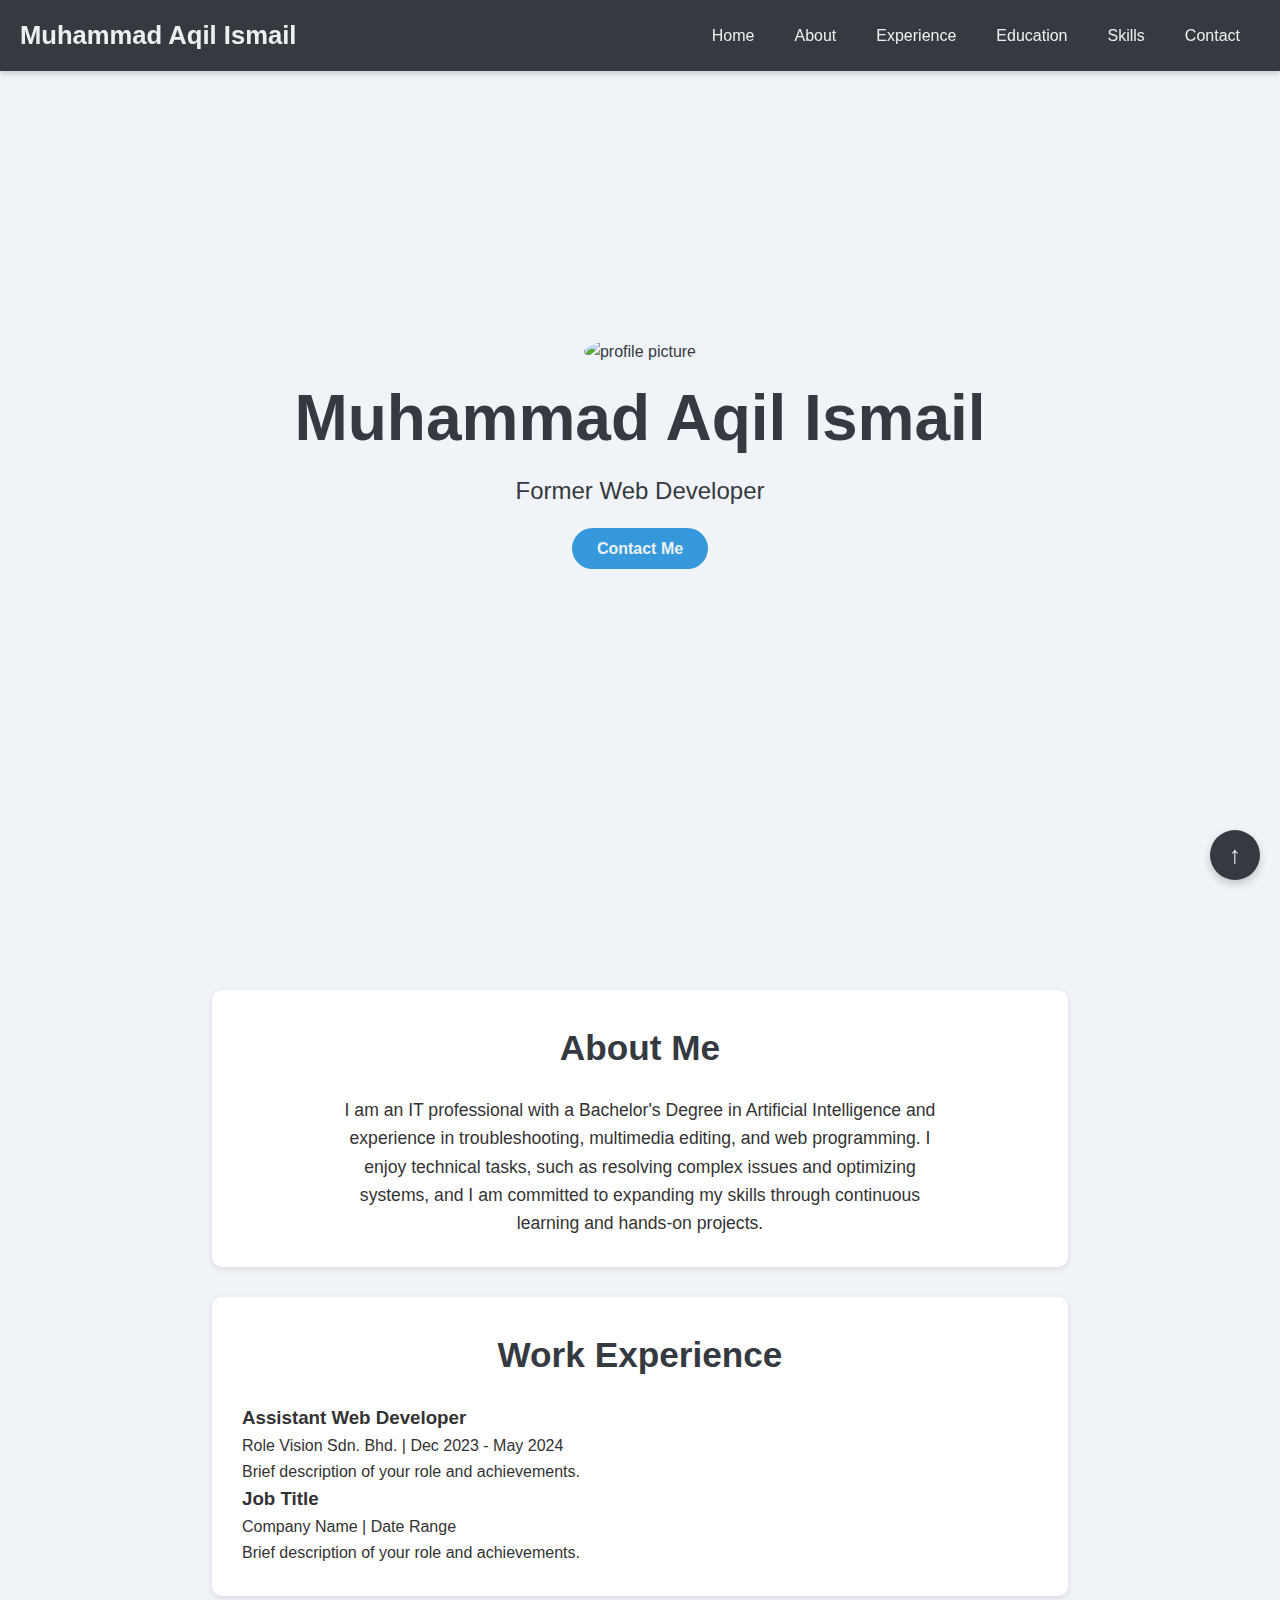
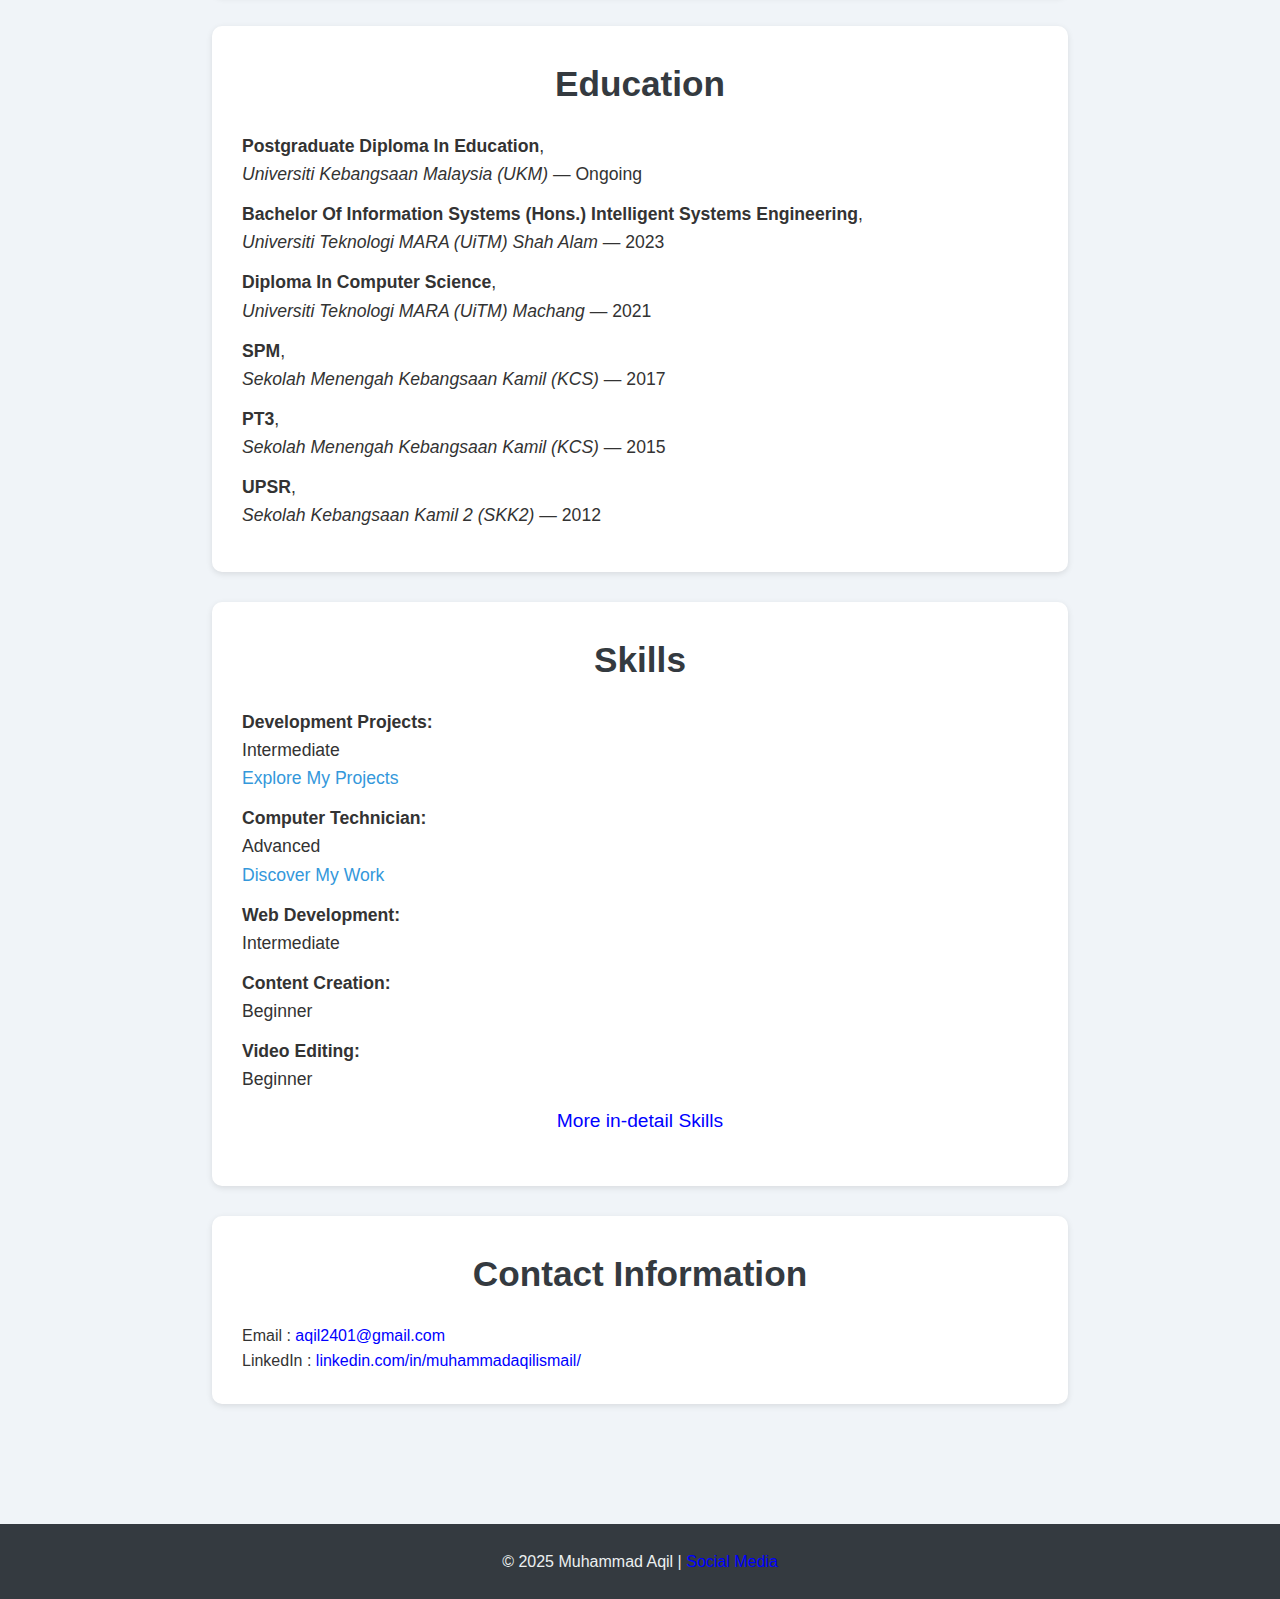
==== index.html @ f1fe6855 "Update index.html" ====
<!DOCTYPE html>
<html lang="en">
<head>
  <meta charset="UTF-8">
  <meta name="viewport" content="width=device-width, initial-scale=1.0">
  <title>Muhammad Aqil Ismail - Digital Resume</title>
  <link rel="stylesheet" href="css/style.css">
  <link rel="icon" href="assets/favicon-32x32.png" type="image/png">
</head>
<body>
  <header class="header">
    <div class="logo">Muhammad Aqil Ismail</div>
    <button class="menu-toggle" onclick="toggleMenu()">☰</button>
    <nav id="nav-menu">
      <ul>
        <li><a href="#hero">Home</a></li>
        <li><a href="#about">About</a></li>
        <li><a href="#experience">Experience</a></li>
        <li><a href="#education">Education</a></li>
        <li><a href="#skills">Skills</a></li>
        <li><a href="#contact">Contact</a></li>
      </ul>
    </nav>
  </header>
  <section id="hero" class="hero">
    <div class="hero-content">
      <div class="section__pic-container">
        <img src="./assets/profile.jpg" alt="profile picture" />
      </div>
      <h1>Muhammad Aqil Ismail</h1>
      <p>Former Web Developer</p>
      <a href="#contact" class="btn-main">Contact Me</a>
    </div>
  </section>

  <div class="container">
    <section id="about" class="section">
      <h2>About Me</h2>
      <div class="text-container">
        <p>I am an IT professional with a Bachelor's Degree in Artificial Intelligence and experience in troubleshooting, multimedia editing, and web programming. I enjoy technical tasks, such as resolving complex issues and optimizing systems, and I am committed to expanding my skills through continuous learning and hands-on projects.</p>
      </div>
    </section>
    <section id="experience" class="section">
      <h2>Work Experience</h2>
      <div class="job">
        <h3>Assistant Web Developer</h3>
        <p>Role Vision Sdn. Bhd. | Dec 2023 - May 2024</p>
        <p>Brief description of your role and achievements.</p>

        <h3>Job Title</h3>
        <p>Company Name | Date Range</p>
        <p>Brief description of your role and achievements.</p>
      </div>
    </section>

    <section id="education" class="section">
      <h2>Education</h2>
      <ul class="edu-list">
      <li><p><strong>Postgraduate Diploma In Education</strong>, <br><em>Universiti Kebangsaan Malaysia (UKM)</em> &mdash; Ongoing</p></li>
      <li><p><strong>Bachelor Of Information Systems (Hons.) Intelligent Systems Engineering</strong>, <br><em>Universiti Teknologi MARA (UiTM) Shah Alam</em> &mdash; 2023</p></li>
      <li><p><strong>Diploma In Computer Science</strong>, <br><em>Universiti Teknologi MARA (UiTM) Machang</em> &mdash; 2021</p></li>
      <li><p><strong>SPM</strong>, <br><em>Sekolah Menengah Kebangsaan Kamil (KCS)</em> &mdash; 2017</p></li>
      <li><p><strong>PT3</strong>, <br><em>Sekolah Menengah Kebangsaan Kamil (KCS)</em> &mdash; 2015</p></li>
      <li><p><strong>UPSR</strong>, <br><em>Sekolah Kebangsaan Kamil 2 (SKK2)</em> &mdash; 2012</p></li>
      </ul>

    </section>

    <section id="skills" class="section">
      <h2>Skills</h2>
      <ul class="skills-list">
        <li><strong>Development Projects:</strong> <br>Intermediate <br><a href="dev-projects.html" class="skill-link">Explore My Projects</a></li>
        <li><strong>Computer Technician:</strong> <br>Advanced <br><a href="comp-skills.html" class="skill-link">Discover My Work</a></li>
        <li><strong>Web Development:</strong> <br>Intermediate</li>
        <li><strong>Content Creation:</strong> <br>Beginner</li>
        <li><strong>Video Editing:</strong> <br>Beginner</li>
      </ul>
      <div class="intro-container">
        <p class="section-intro"><a href="skills.html">More in-detail Skills</a></p>
      </div>
    </section>

    <section id="contact" class="section">
      <h2>Contact Information</h2>
      <p>Email : <a href="mailto:aqil2401@gmail.com">aqil2401@gmail.com</a></p>
      <p>LinkedIn : <a href="https://www.linkedin.com/in/muhammadaqilismail/" target="_blank">linkedin.com/in/muhammadaqilismail/</a>
      </p>
    </section>
  </div>

  <footer class="footer">
    &copy; 2025 Muhammad Aqil | <a href='https://blankedwave.github.io/' class='text-blue'>Social Media</a>
  </footer>

  <button class="back-to-top" onclick="scrollToTop()">↑</button>

  <script src="script.js"></script>
</body>
</html>
---- css/style.css ----
/* Basic Reset */
* {
  margin: 0;
  padding: 0;
  box-sizing: border-box;
}

body {
  font-family: 'Roboto', sans-serif;
  background-color: #f0f4f8; /* Light Grayish Blue */
  color: #333;
  line-height: 1.6;
}

.header {
  position: fixed;
  top: 0;
  width: 100%;
  background-color: #343a40; /* Dark Blue Gray */
  color: #ecf0f1; /* Light Gray */
  padding: 15px 20px;
  box-shadow: 0 2px 6px rgba(0, 0, 0, 0.2);
  z-index: 1000;
  display: flex;
  justify-content: space-between;
  align-items: center;
  transition: background-color 0.3s ease, box-shadow 0.3s ease;
}

.header.sticky {
  background-color: #1a252f; /* Darker Blue Gray for sticky state */
  box-shadow: 0 4px 8px rgba(0, 0, 0, 0.3);
}

.header .logo {
  font-size: 1.6em;
  font-weight: 700;
}

.header .menu-toggle {
  display: none;
  font-size: 1.5em;
  cursor: pointer;
  background: none;
  border: none;
  color: #ecf0f1; /* Light Gray */
}

.header nav {
  display: flex;
}

.header nav ul {
  display: flex;
  list-style: none;
}

.header nav ul li {
  margin: 0 20px;
}

.header nav ul li a {
  color: #ecf0f1; /* Light Gray */
  text-decoration: none;
  font-weight: 500;
  font-size: 16px;
  transition: color 0.3s ease, transform 0.3s ease;
}

.header nav ul li a:hover {
  color: #3498db; /* Bright Blue */
  transform: translateY(-3px);
  text-decoration: underline; /* Underline effect on hover */
}

.section__pic-container img {
  border-radius: 50%;
  width: 250px;
  height: 250px;
  object-fit: cover; /* Ensures the image covers the container while keeping aspect ratio */
  object-position: top; /* Crops the image from the top */
  margin-bottom: 1rem;
}

.text-container {
  display: flex;
  justify-content: center; /* Horizontally centers the text */
  align-items: center; /* Vertically centers the text */
  text-align: center; /* Ensures the text itself is centered */
}

.text-container p {
  max-width: 600px; /* Optional: to limit the width for better readability */
  font-size: 1.1rem; /* Adjust font size for better visibility */
}

.hero {
  height: 100vh;
  background: url('your-hero-image.jpg') no-repeat center center/cover;
  display: flex;
  align-items: center;
  justify-content: center;
  color: #343a40; /* Dark Blue Gray */
  text-align: center;
  padding: 0 20px;
}

.hero-content h1 {
  font-size: 4em;
  margin-bottom: 15px;
  font-weight: 700;
  line-height: 1.2;
}

.hero-content p {
  font-size: 1.5em;
  margin-bottom: 25px;
  font-weight: 300;
}

.btn-main {
  background: #3498db; /* Bright Blue */
  color: #ecf0f1; /* Light Gray */
  padding: 12px 25px;
  text-decoration: none;
  border-radius: 25px;
  font-weight: 600;
  transition: background 0.3s ease, transform 0.3s ease, box-shadow 0.3s ease;
}

.btn-main:hover {
  background: #2980b9; /* Slightly Darker Blue */
  transform: scale(1.05);
  box-shadow: 0 4px 8px rgba(0, 0, 0, 0.2); /* Add shadow on hover */
}

a {
  text-decoration: none;
  color: blue;
}

.container {
  width: 70%;
  max-width: 1200px;
  margin: 70px auto;
  padding: 20px;
}

.section {
  background: #ffffff; /* White */
  padding: 30px;
  margin-bottom: 30px;
  border-radius: 10px;
  box-shadow: 0 2px 6px rgba(0, 0, 0, 0.1);
}

h2 {
  margin-bottom: 20px;
  text-align: center;
  font-size: 2.2em;
  font-weight: 600;
  color: #343a40; /* Dark Blue Gray */
}

ul {
  list-style: none;
}

ul li {
  margin-bottom: 12px;
  font-size: 1.1em;
}

.footer {
  background: #343a40; /* Dark Blue Gray */
  color: #ecf0f1; /* Light Gray */
  text-align: center;
  padding: 25px;
}

.social-links {
  display: flex;
  justify-content: center;
  margin-top: 10px;
}

.social-links a {
  color: #ecf0f1; /* Light Gray */
  margin: 0 15px;
  text-decoration: none;
  font-weight: 600;
  transition: color 0.3s ease;
}

.social-links a:hover {
  color: #3498db; /* Bright Blue */
}

.back-to-top {
  position: fixed;
  bottom: 20px;
  right: 20px;
  background: #343a40; /* Dark Blue Gray */
  color: #ecf0f1; /* Light Gray */
  border: none;
  border-radius: 50%;
  width: 50px;
  height: 50px;
  display: flex;
  justify-content: center;
  align-items: center;
  font-size: 24px;
  cursor: pointer;
  box-shadow: 0 4px 8px rgba(0, 0, 0, 0.2);
  transition: background 0.3s ease, transform 0.3s ease;
}

.back-to-top:hover {
  background: #1a252f; /* Even Darker Blue Gray */
  transform: scale(1.1);
}

/* Responsive Design */
@media (max-width: 768px) {
  .header .menu-toggle {
    display: block;
  }

  .header nav {
    display: none; /* Hidden by default on mobile */
    position: absolute;
    top: 60px;
    background-color: #56697c; /* Dark Blue Gray */
    width: 90%;
    text-align: center;
    border-radius: 10px;
    box-shadow: 0 4px 6px rgba(0, 0, 0, 0.2);
    z-index: 1000;
  }

  .header nav.active {
    display: block; /* Show menu when active */
  }

  .header nav ul {
    flex-direction: column;
  }

  .header nav ul li {
    margin: 15px 0;
  }

  .hero-content h1 {
    font-size: 2.5em;
  }

  .hero-content p {
    font-size: 1.2em;
  }

  .container {
    width: 95%;
    padding: 10px;
  }

  .section {
    padding: 20px;
  }
}

@media (max-width: 480px) {
  .hero-content h1 {
    font-size: 2em;
  }

  .hero-content p {
    font-size: 1em;
  }

  .btn-main {
    padding: 10px 20px;
  }
}

/* Container for the introductory paragraph */
.intro-container {
  text-align: center;
  margin-bottom: 20px;
}

.section-intro {
  font-size: 1.2em;
  font-weight: 500;
  color: #3498db; /* Bright Blue */
  transition: color 0.3s ease;
}

.section-intro a {
  text-decoration: none;
}

.section-intro a:hover {
  color: #2980b9; /* Slightly Darker Blue */
  text-decoration: underline;
}

/* List styling */
.skills-list {
  list-style: none;
  padding: 0;
}

.skill-link {
  color: #3498db; /* Bright Blue */
  text-decoration: none;
  font-weight: 500;
  transition: color 0.3s ease, transform 0.3s ease;
}

.skill-link:hover {
  color: #2980b9; /* Slightly Darker Blue */
  transform: translateY(-2px);
  text-decoration: underline;
}

/* Dark Mode Styles */
body.dark-mode {
    background-color: #121212;
}

body.dark-mode .container {
    background-color: #1e1e1e;
}

body.dark-mode h1,
body.dark-mode p {
    color: #ffffff;
}

/* Floating Dark Mode Button */
.dark-mode-button {
    position: fixed;
    top: 20px;
    right: 20px;
    padding: 10px 15px;
    background-color: #333;
    color: white;
    border: none;
    border-radius: 50%;
    cursor: pointer;
    font-size: 1.2em;
    box-shadow: 0 4px 8px rgba(0, 0, 0, 0.1);
    z-index: 1000;
    transition: background-color 0.3s ease, transform 0.3s ease;
}

.dark-mode-button:hover {
    background-color: #555;
    transform: scale(1.1);
}
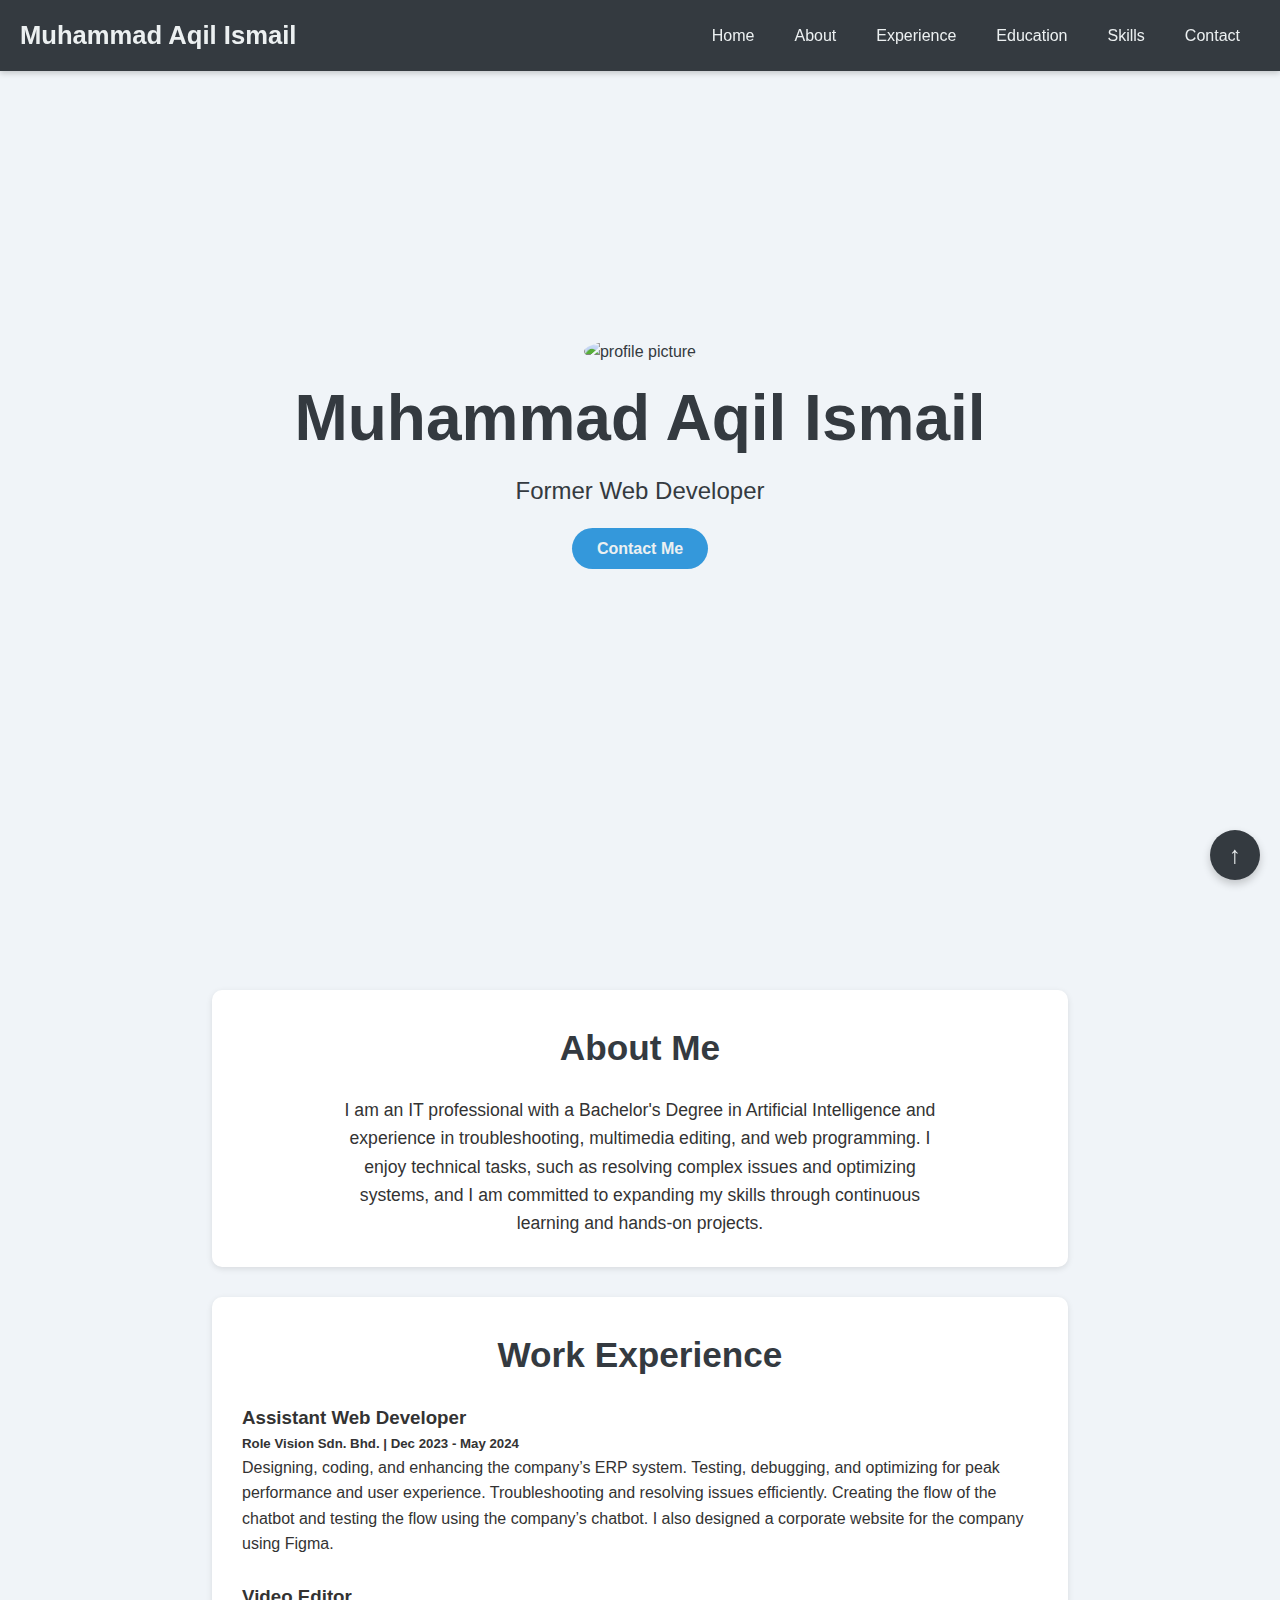
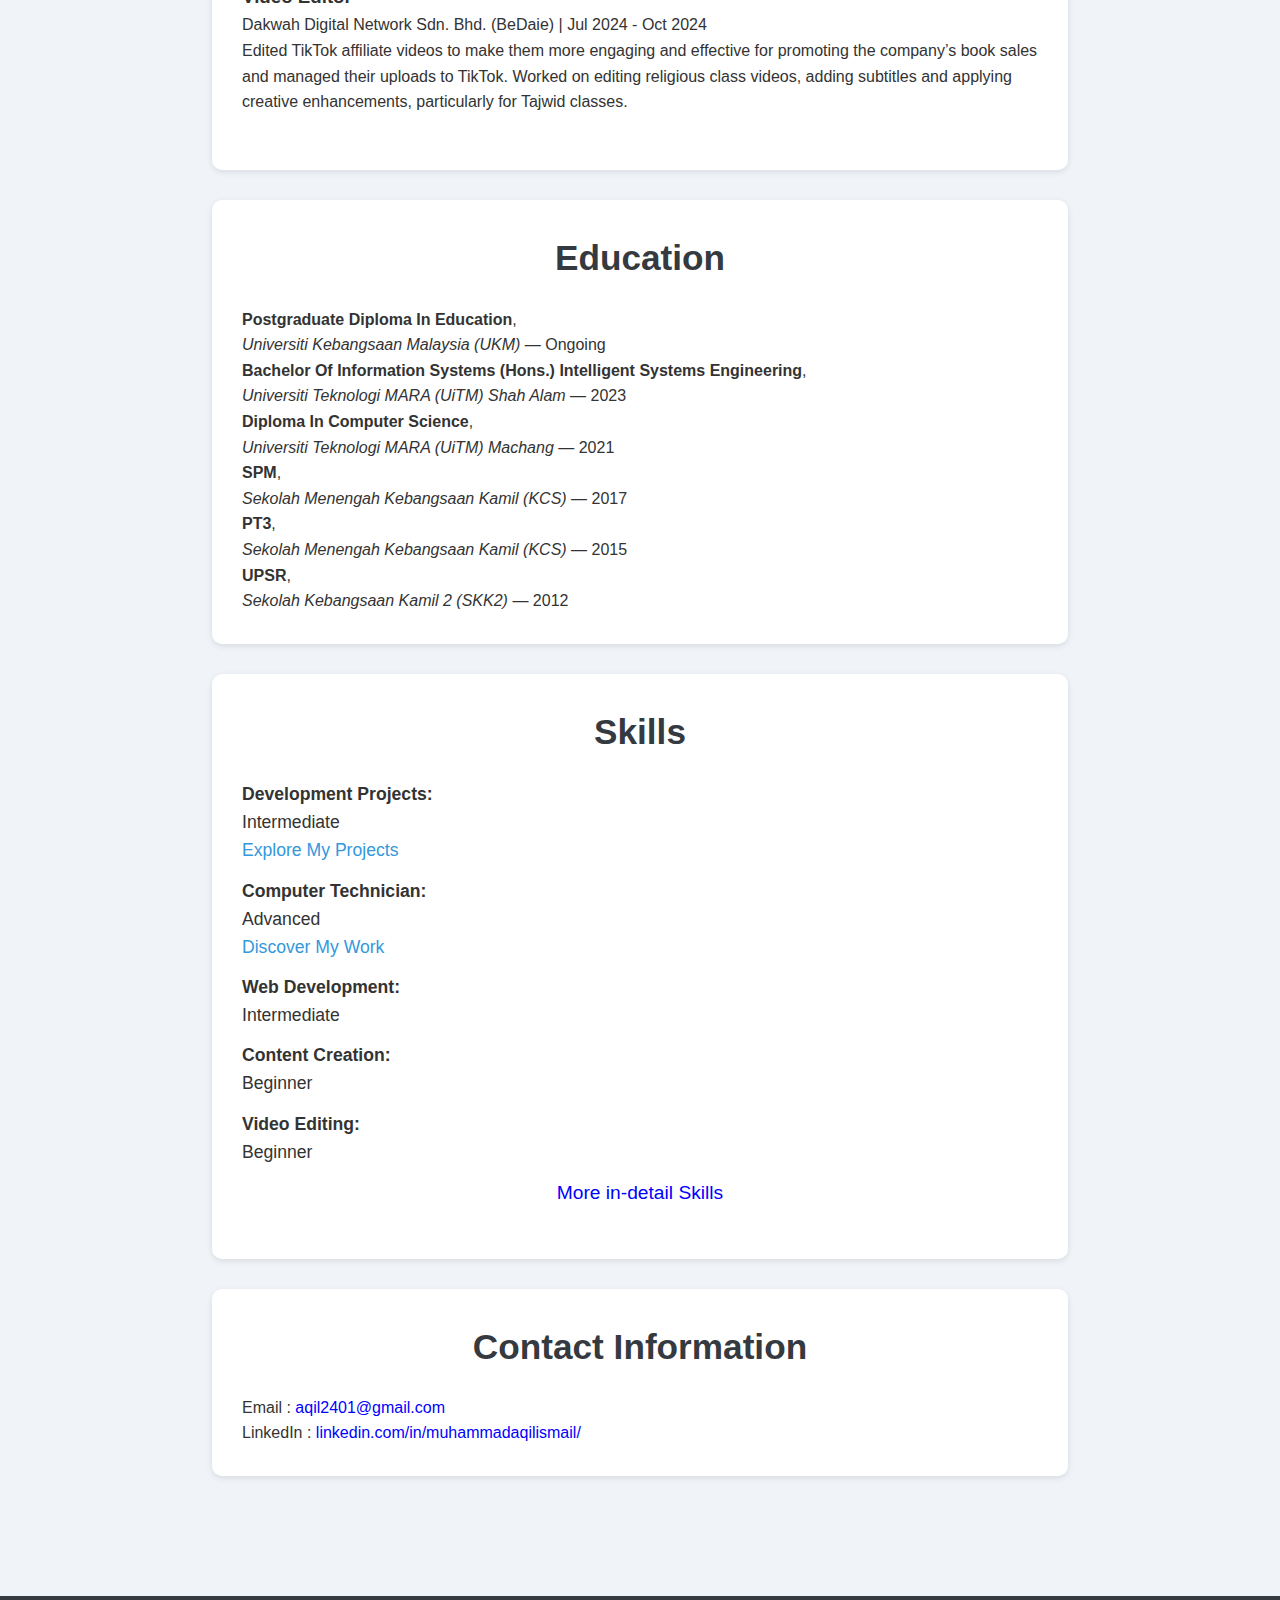
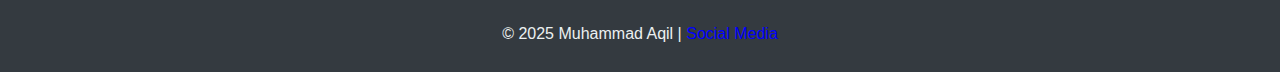
==== commit b073ef42: "Update index.html" ====
--- a/index.html
+++ b/index.html
@@ -44,26 +44,23 @@
       <h2>Work Experience</h2>
       <div class="job">
         <h3>Assistant Web Developer</h3>
-        <p>Role Vision Sdn. Bhd. | Dec 2023 - May 2024</p>
-        <p>Brief description of your role and achievements.</p>
+        <h5>Role Vision Sdn. Bhd. | Dec 2023 - May 2024</h5>
+        <p>Designing, coding, and enhancing the company’s ERP system. Testing, debugging, and optimizing for peak performance and user experience. Troubleshooting and resolving issues efficiently. Creating the flow of the chatbot and testing the flow using the company’s chatbot. I also designed a corporate website for the company using Figma.</p><br>
 
-        <h3>Job Title</h3>
-        <p>Company Name | Date Range</p>
-        <p>Brief description of your role and achievements.</p>
+        <h3>Video Editor</h3>
+        <p>Dakwah Digital Network Sdn. Bhd. (BeDaie) | Jul 2024 - Oct 2024</p>
+        <p>Edited TikTok affiliate videos to make them more engaging and effective for promoting the company’s book sales and managed their uploads to TikTok. Worked on editing religious class videos, adding subtitles and applying creative enhancements, particularly for Tajwid classes.</p><br>
       </div>
     </section>
 
     <section id="education" class="section">
       <h2>Education</h2>
-      <ul class="edu-list">
-      <li><p><strong>Postgraduate Diploma In Education</strong>, <br><em>Universiti Kebangsaan Malaysia (UKM)</em> &mdash; Ongoing</p></li>
-      <li><p><strong>Bachelor Of Information Systems (Hons.) Intelligent Systems Engineering</strong>, <br><em>Universiti Teknologi MARA (UiTM) Shah Alam</em> &mdash; 2023</p></li>
-      <li><p><strong>Diploma In Computer Science</strong>, <br><em>Universiti Teknologi MARA (UiTM) Machang</em> &mdash; 2021</p></li>
-      <li><p><strong>SPM</strong>, <br><em>Sekolah Menengah Kebangsaan Kamil (KCS)</em> &mdash; 2017</p></li>
-      <li><p><strong>PT3</strong>, <br><em>Sekolah Menengah Kebangsaan Kamil (KCS)</em> &mdash; 2015</p></li>
-      <li><p><strong>UPSR</strong>, <br><em>Sekolah Kebangsaan Kamil 2 (SKK2)</em> &mdash; 2012</p></li>
-      </ul>
-
+      <p><strong>Postgraduate Diploma In Education</strong>, <br><em>Universiti Kebangsaan Malaysia (UKM)</em> &mdash; Ongoing</p>
+      <p><strong>Bachelor Of Information Systems (Hons.) Intelligent Systems Engineering</strong>, <br><em>Universiti Teknologi MARA (UiTM) Shah Alam</em> &mdash; 2023</p>
+      <p><strong>Diploma In Computer Science</strong>, <br><em>Universiti Teknologi MARA (UiTM) Machang</em> &mdash; 2021</p>
+      <p><strong>SPM</strong>, <br><em>Sekolah Menengah Kebangsaan Kamil (KCS)</em> &mdash; 2017</p>
+      <p><strong>PT3</strong>, <br><em>Sekolah Menengah Kebangsaan Kamil (KCS)</em> &mdash; 2015</p>
+      <p><strong>UPSR</strong>, <br><em>Sekolah Kebangsaan Kamil 2 (SKK2)</em> &mdash; 2012</p>
     </section>
 
     <section id="skills" class="section">
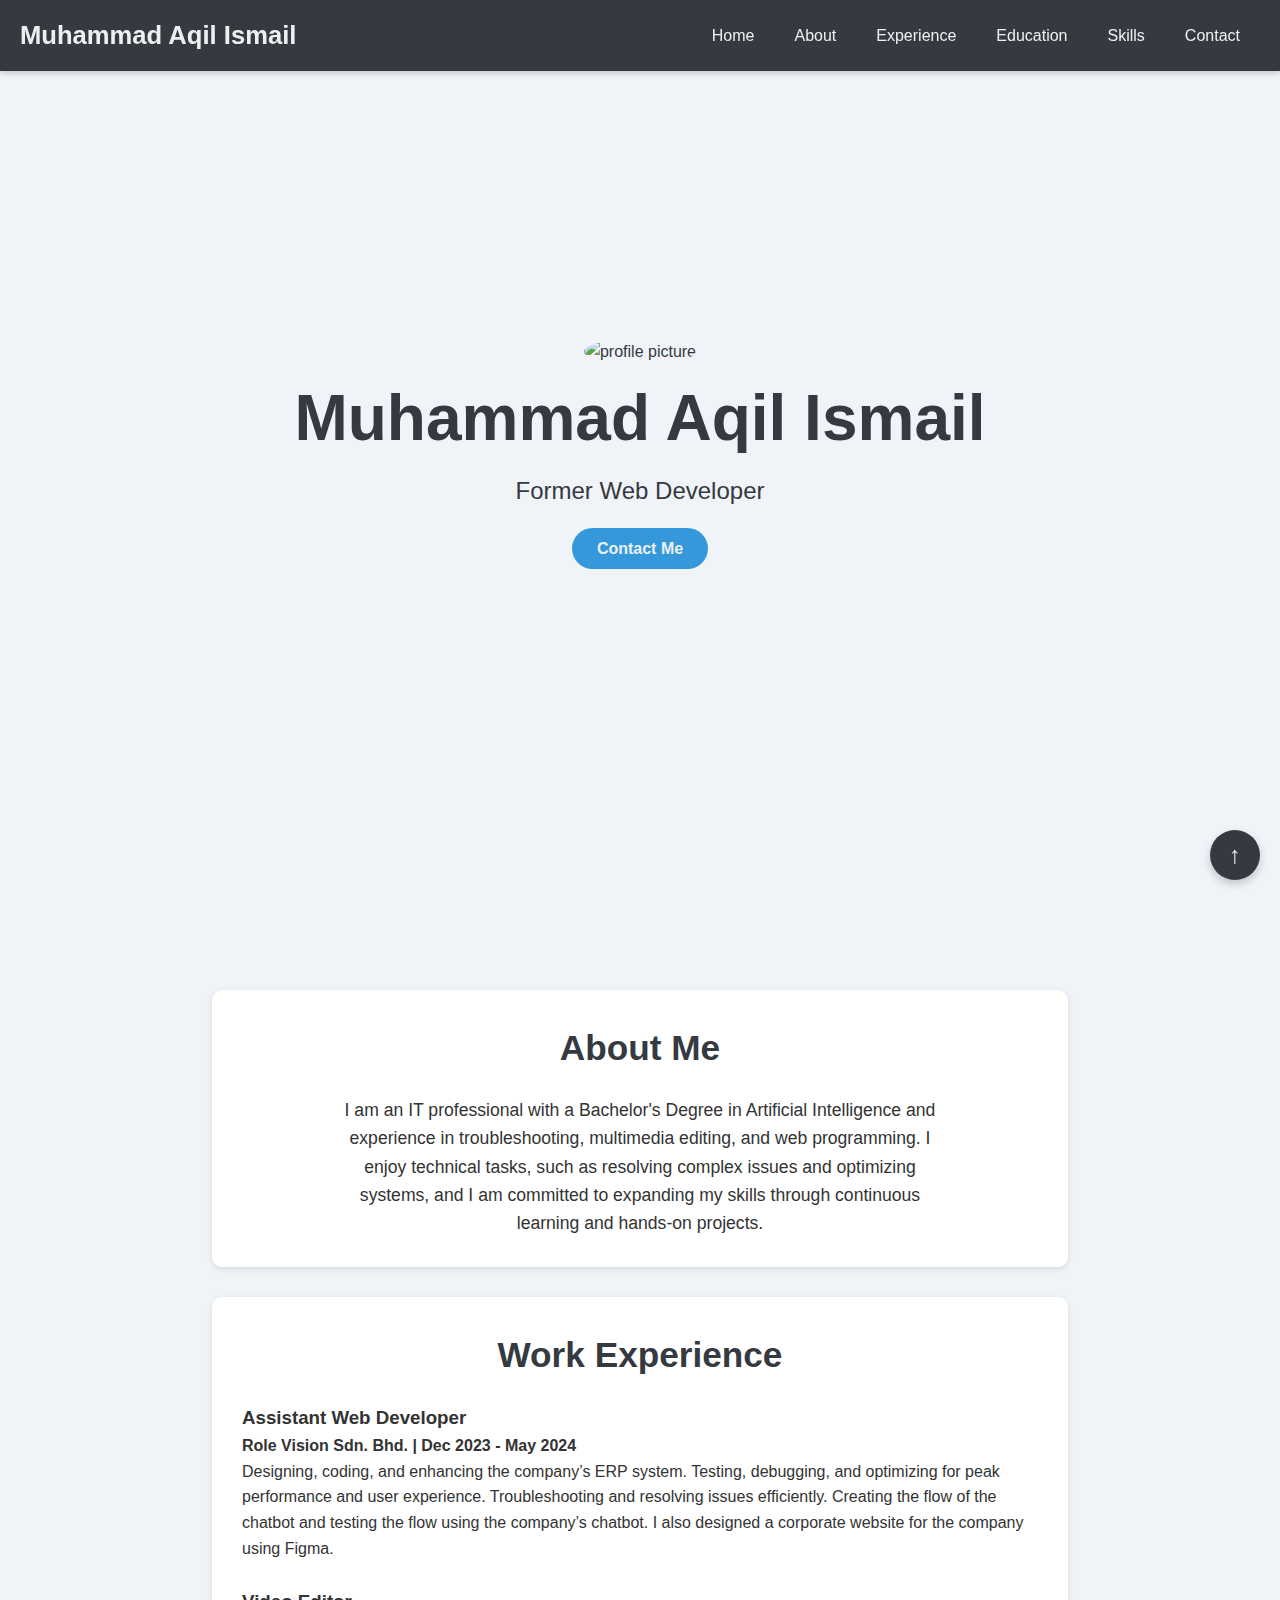
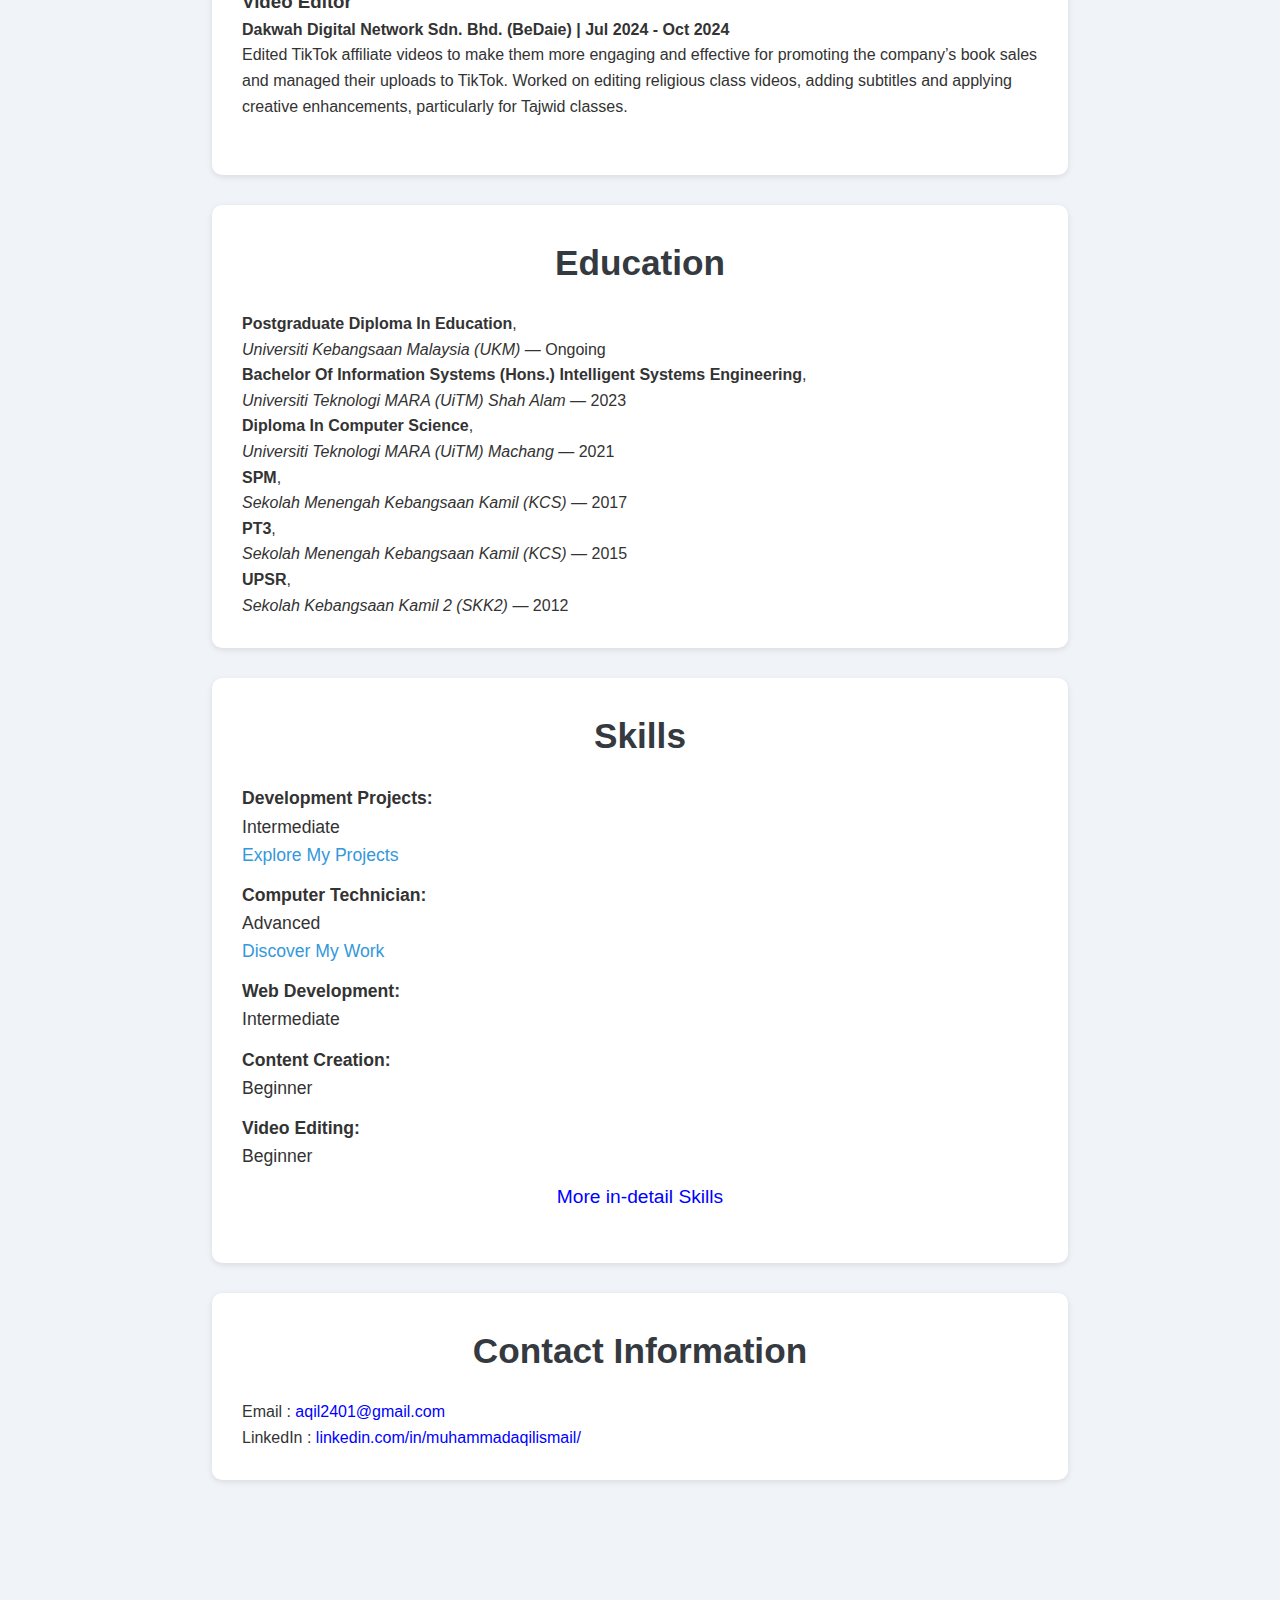
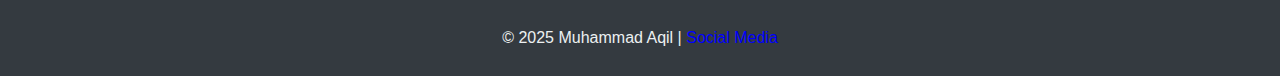
==== commit fc6e535d: "Update index.html" ====
--- a/index.html
+++ b/index.html
@@ -44,11 +44,11 @@
       <h2>Work Experience</h2>
       <div class="job">
         <h3>Assistant Web Developer</h3>
-        <h5>Role Vision Sdn. Bhd. | Dec 2023 - May 2024</h5>
+        <h4>Role Vision Sdn. Bhd. | Dec 2023 - May 2024</h4>
         <p>Designing, coding, and enhancing the company’s ERP system. Testing, debugging, and optimizing for peak performance and user experience. Troubleshooting and resolving issues efficiently. Creating the flow of the chatbot and testing the flow using the company’s chatbot. I also designed a corporate website for the company using Figma.</p><br>
 
         <h3>Video Editor</h3>
-        <p>Dakwah Digital Network Sdn. Bhd. (BeDaie) | Jul 2024 - Oct 2024</p>
+        <h4>Dakwah Digital Network Sdn. Bhd. (BeDaie) | Jul 2024 - Oct 2024</h4>
         <p>Edited TikTok affiliate videos to make them more engaging and effective for promoting the company’s book sales and managed their uploads to TikTok. Worked on editing religious class videos, adding subtitles and applying creative enhancements, particularly for Tajwid classes.</p><br>
       </div>
     </section>
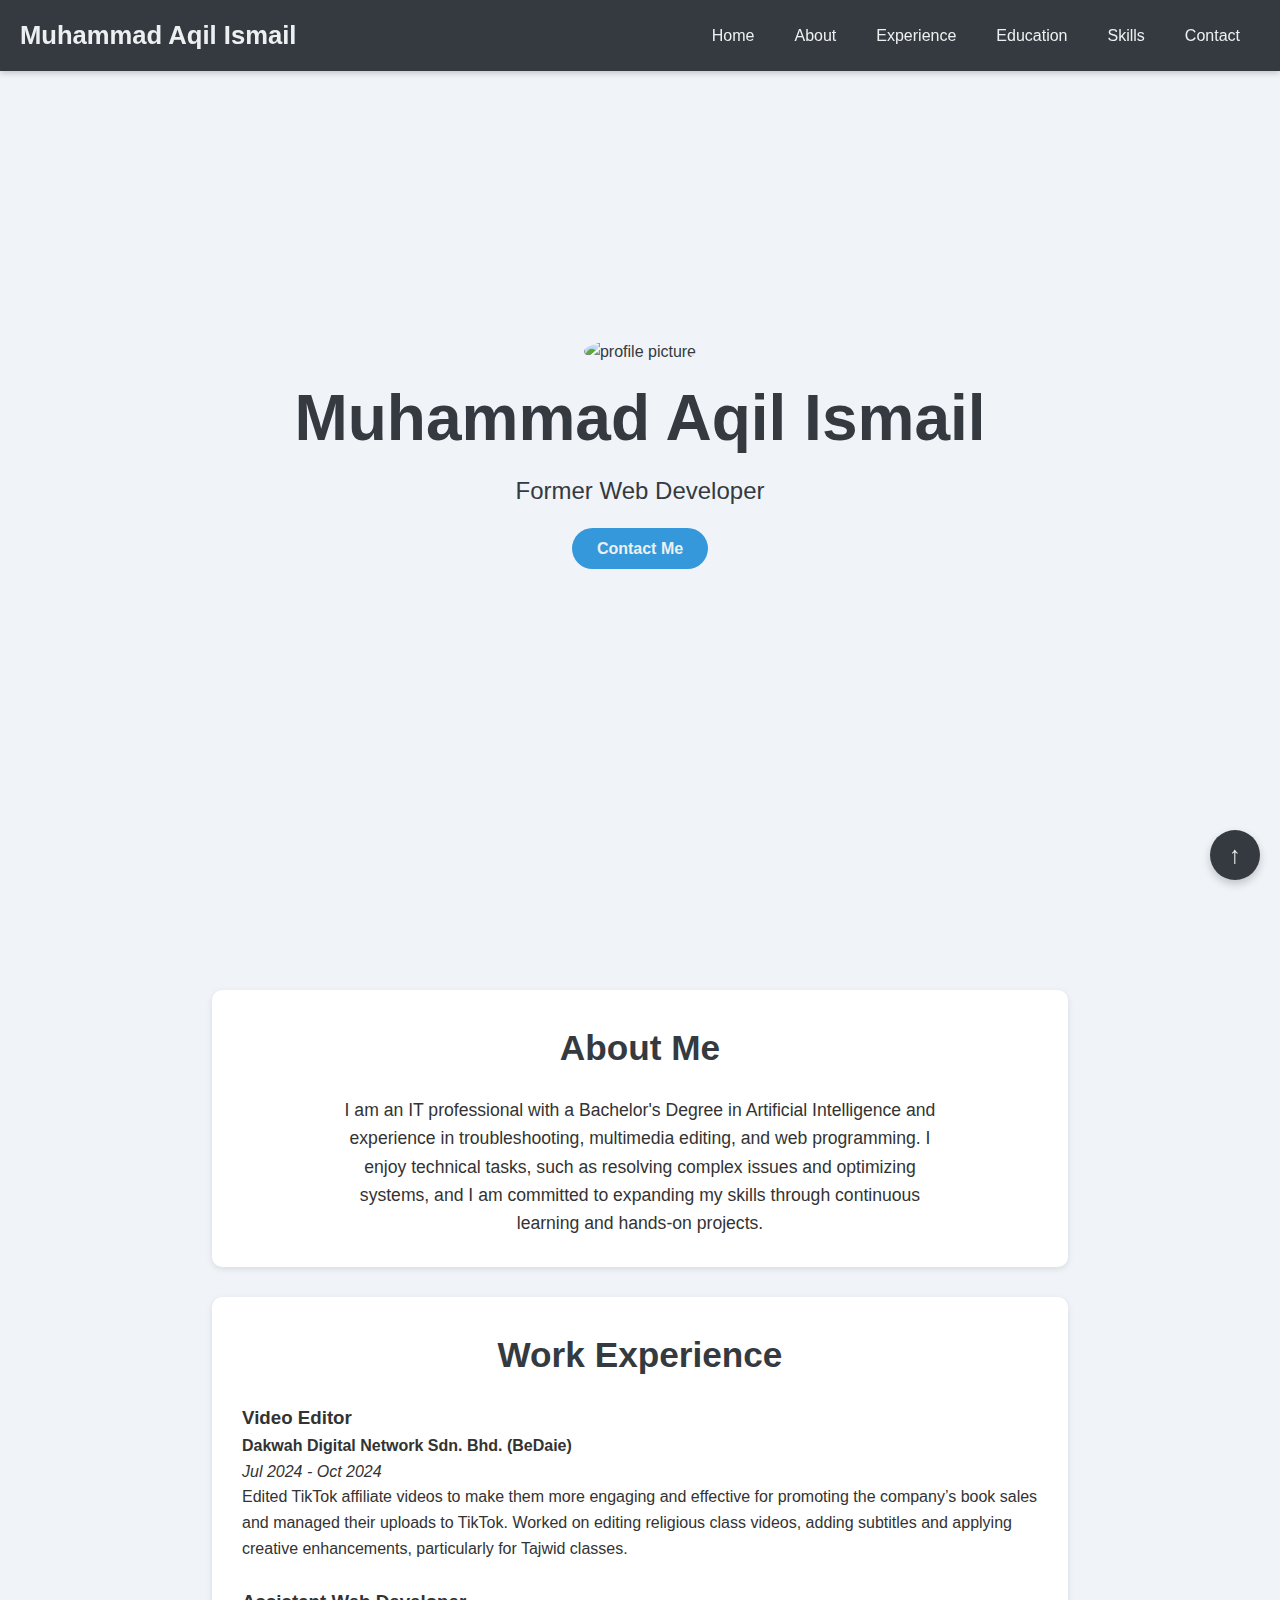
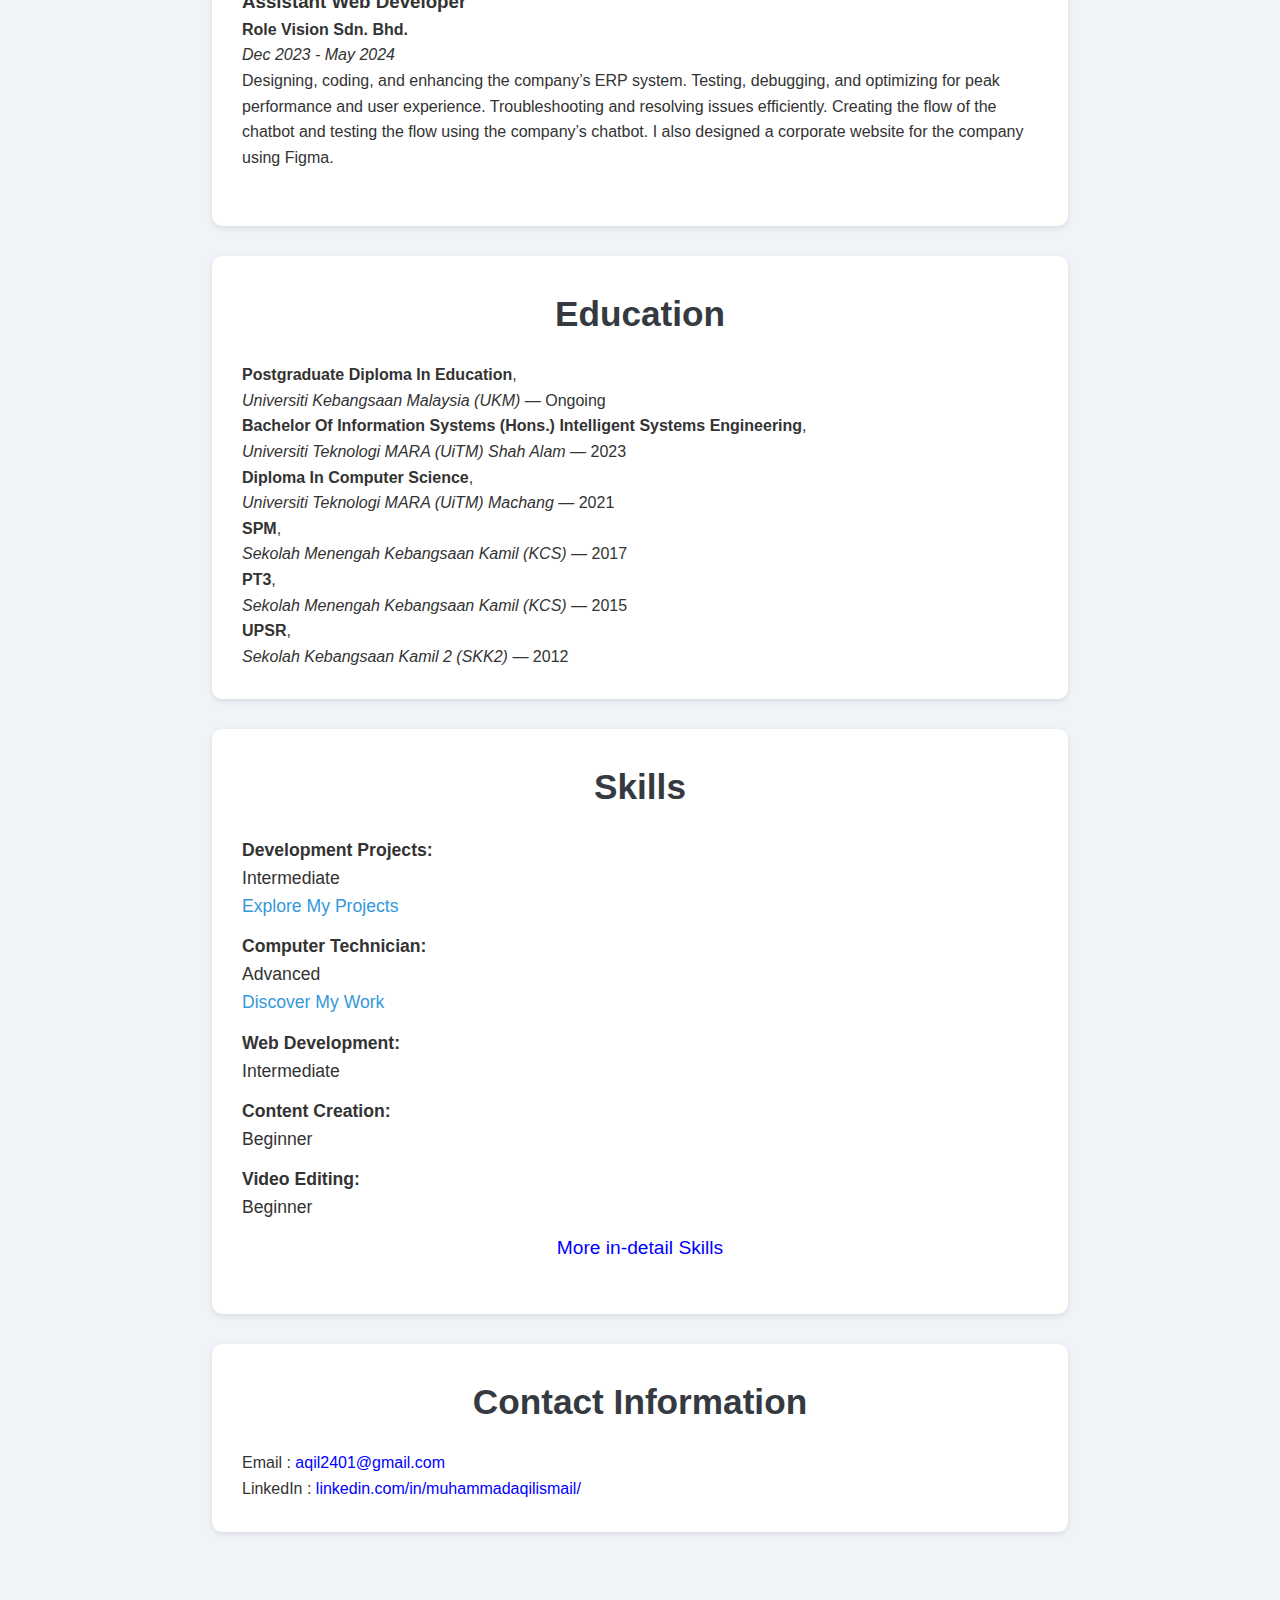
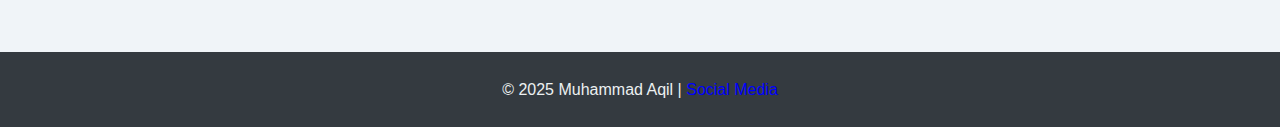
==== commit 7c55b4c1: "Update index.html" ====
--- a/index.html
+++ b/index.html
@@ -43,13 +43,16 @@
     <section id="experience" class="section">
       <h2>Work Experience</h2>
       <div class="job">
-        <h3>Assistant Web Developer</h3>
-        <h4>Role Vision Sdn. Bhd. | Dec 2023 - May 2024</h4>
-        <p>Designing, coding, and enhancing the company’s ERP system. Testing, debugging, and optimizing for peak performance and user experience. Troubleshooting and resolving issues efficiently. Creating the flow of the chatbot and testing the flow using the company’s chatbot. I also designed a corporate website for the company using Figma.</p><br>
+      <h3>Video Editor</h3>
+      <h4>Dakwah Digital Network Sdn. Bhd. (BeDaie)</h4>
+      <p><i>Jul 2024 - Oct 2024</i></p>
+      <p>Edited TikTok affiliate videos to make them more engaging and effective for promoting the company’s book sales and managed their uploads to TikTok. Worked on editing religious class videos, adding subtitles and applying creative enhancements, particularly for Tajwid classes.</p><br>
+      
+      <h3>Assistant Web Developer</h3>
+      <h4>Role Vision Sdn. Bhd.</h4>
+      <p><i>Dec 2023 - May 2024</i></p>
+      <p>Designing, coding, and enhancing the company’s ERP system. Testing, debugging, and optimizing for peak performance and user experience. Troubleshooting and resolving issues efficiently. Creating the flow of the chatbot and testing the flow using the company’s chatbot. I also designed a corporate website for the company using Figma.</p><br>
 
-        <h3>Video Editor</h3>
-        <h4>Dakwah Digital Network Sdn. Bhd. (BeDaie) | Jul 2024 - Oct 2024</h4>
-        <p>Edited TikTok affiliate videos to make them more engaging and effective for promoting the company’s book sales and managed their uploads to TikTok. Worked on editing religious class videos, adding subtitles and applying creative enhancements, particularly for Tajwid classes.</p><br>
       </div>
     </section>
 
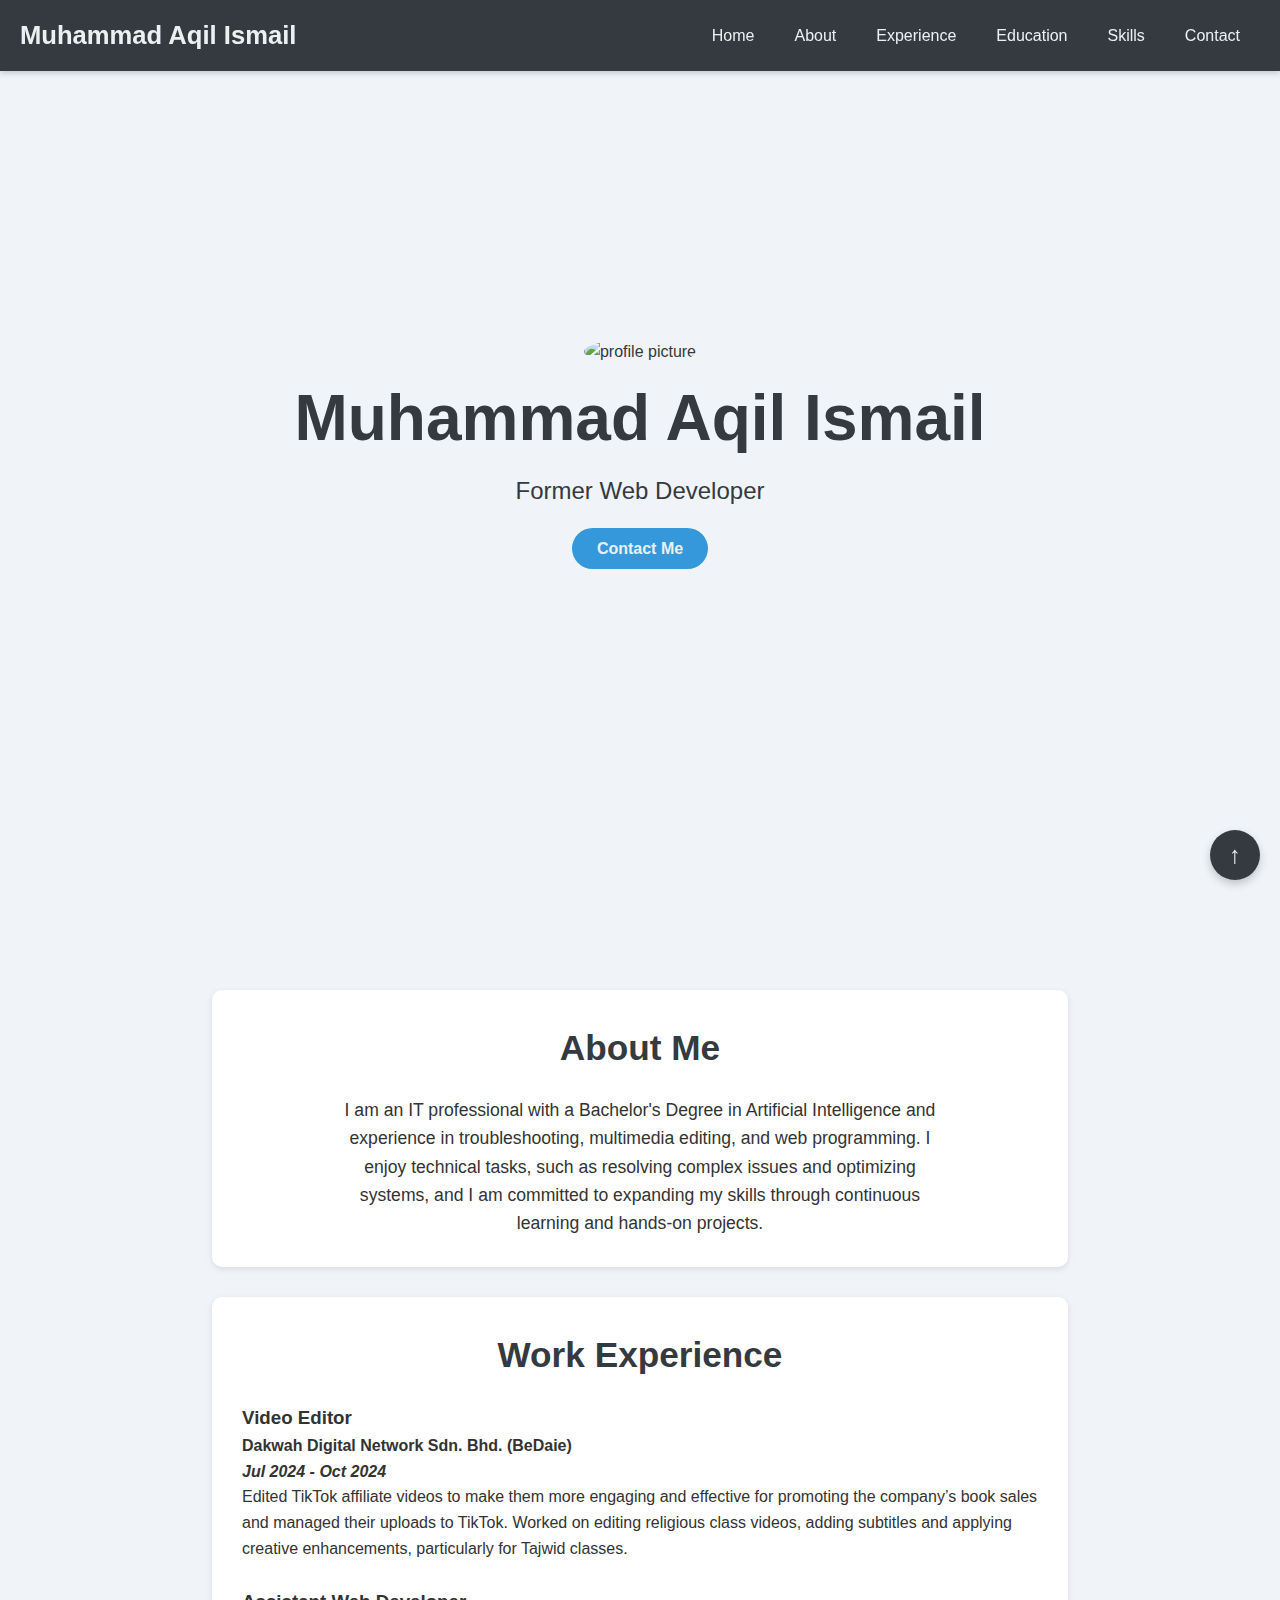
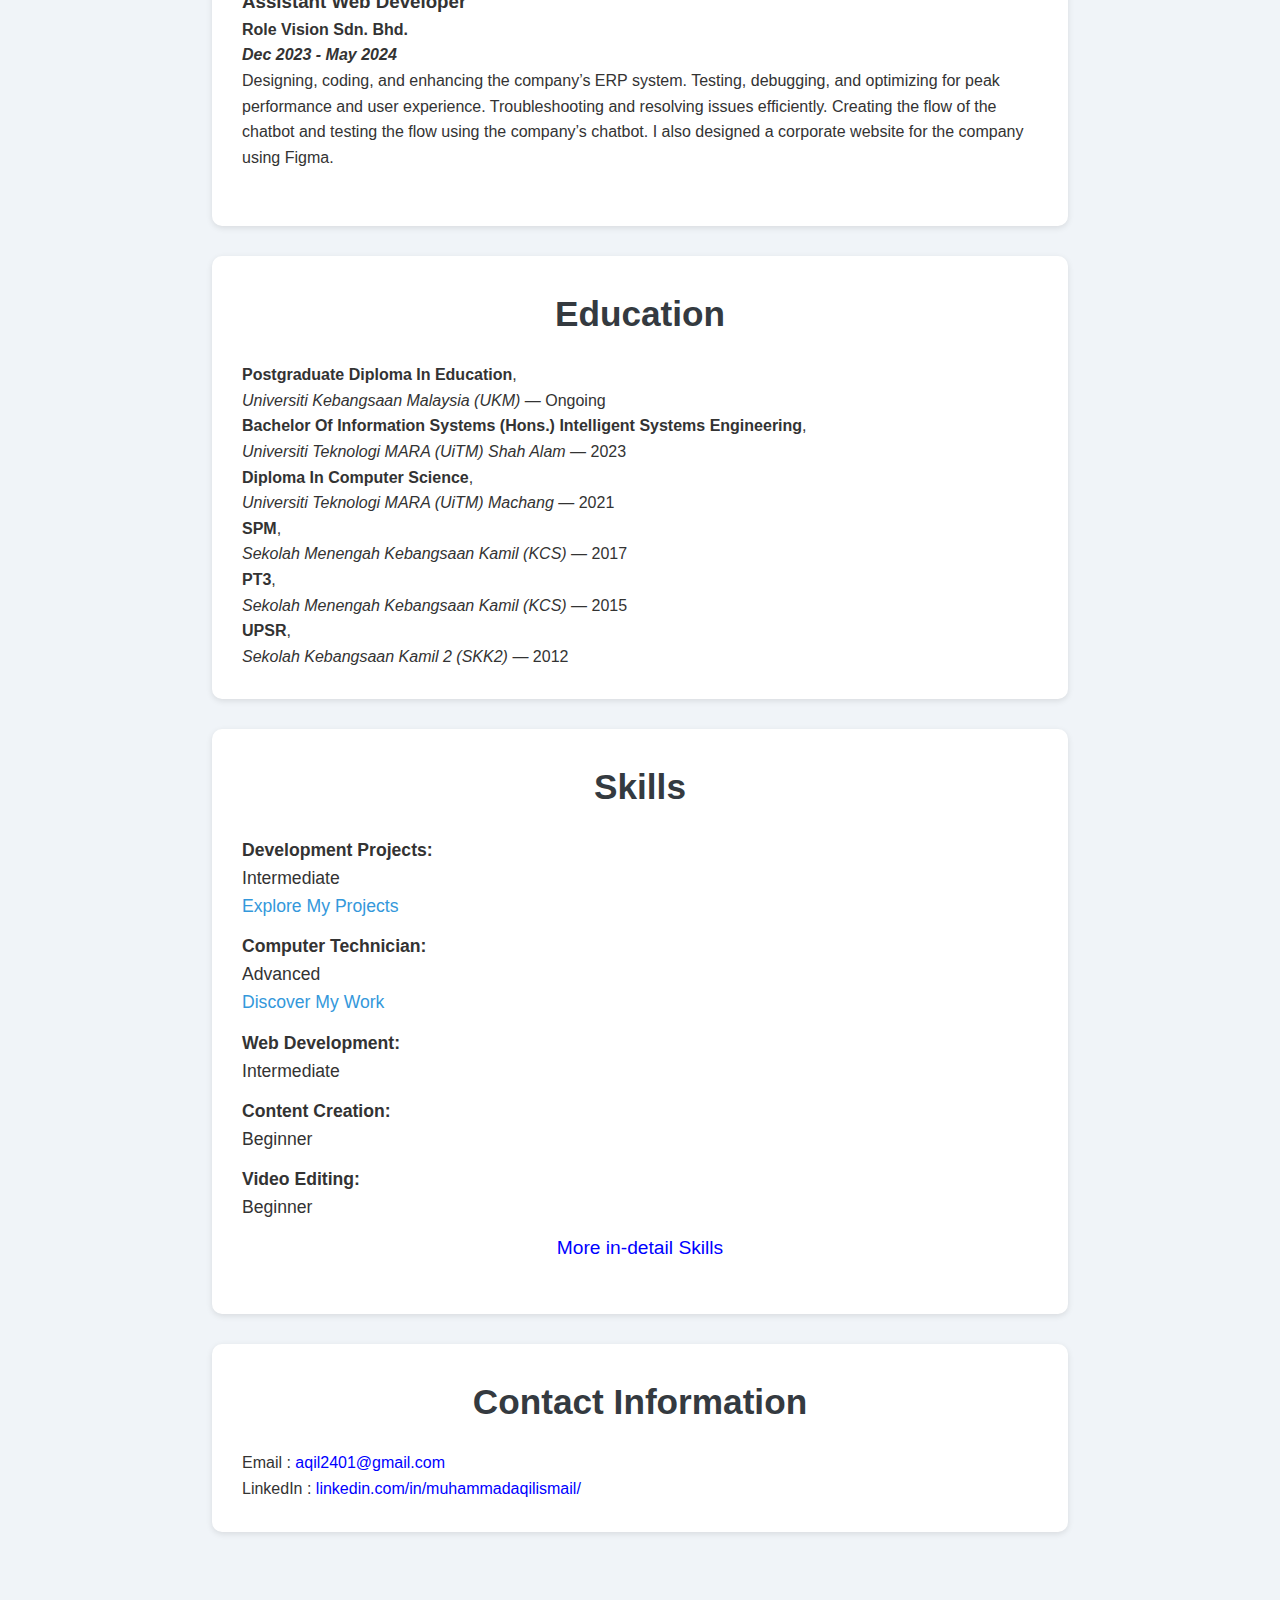
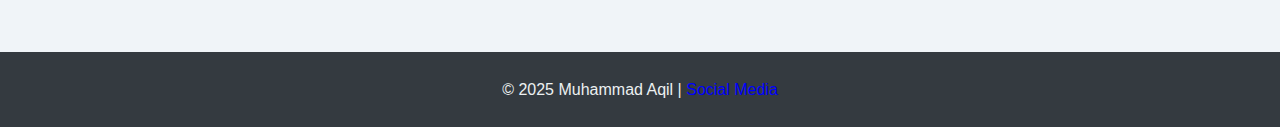
==== commit af0d9e93: "Update index.html" ====
--- a/index.html
+++ b/index.html
@@ -45,14 +45,13 @@
       <div class="job">
       <h3>Video Editor</h3>
       <h4>Dakwah Digital Network Sdn. Bhd. (BeDaie)</h4>
-      <p><i>Jul 2024 - Oct 2024</i></p>
+      <h4><i>Jul 2024 - Oct 2024</i></h4>
       <p>Edited TikTok affiliate videos to make them more engaging and effective for promoting the company’s book sales and managed their uploads to TikTok. Worked on editing religious class videos, adding subtitles and applying creative enhancements, particularly for Tajwid classes.</p><br>
       
       <h3>Assistant Web Developer</h3>
       <h4>Role Vision Sdn. Bhd.</h4>
-      <p><i>Dec 2023 - May 2024</i></p>
+      <h4><i>Dec 2023 - May 2024</i></h4>
       <p>Designing, coding, and enhancing the company’s ERP system. Testing, debugging, and optimizing for peak performance and user experience. Troubleshooting and resolving issues efficiently. Creating the flow of the chatbot and testing the flow using the company’s chatbot. I also designed a corporate website for the company using Figma.</p><br>
-
       </div>
     </section>
 
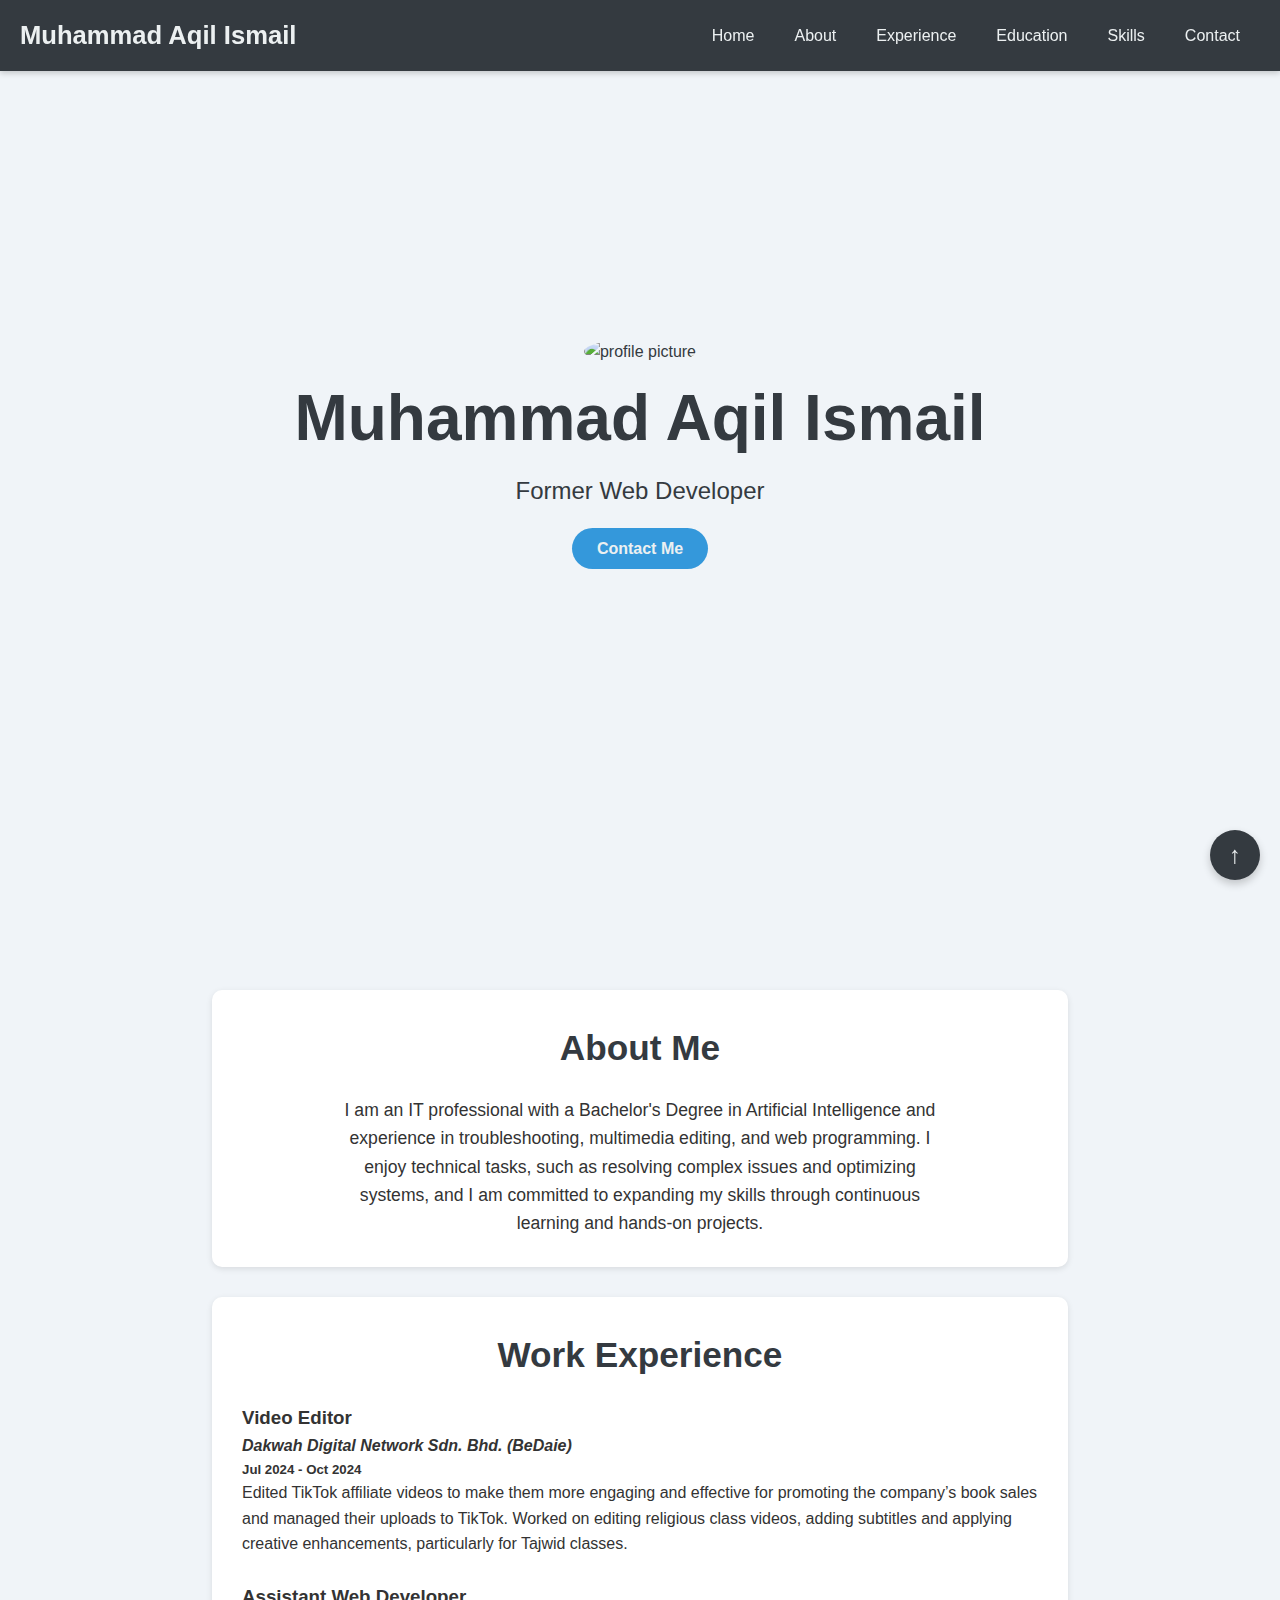
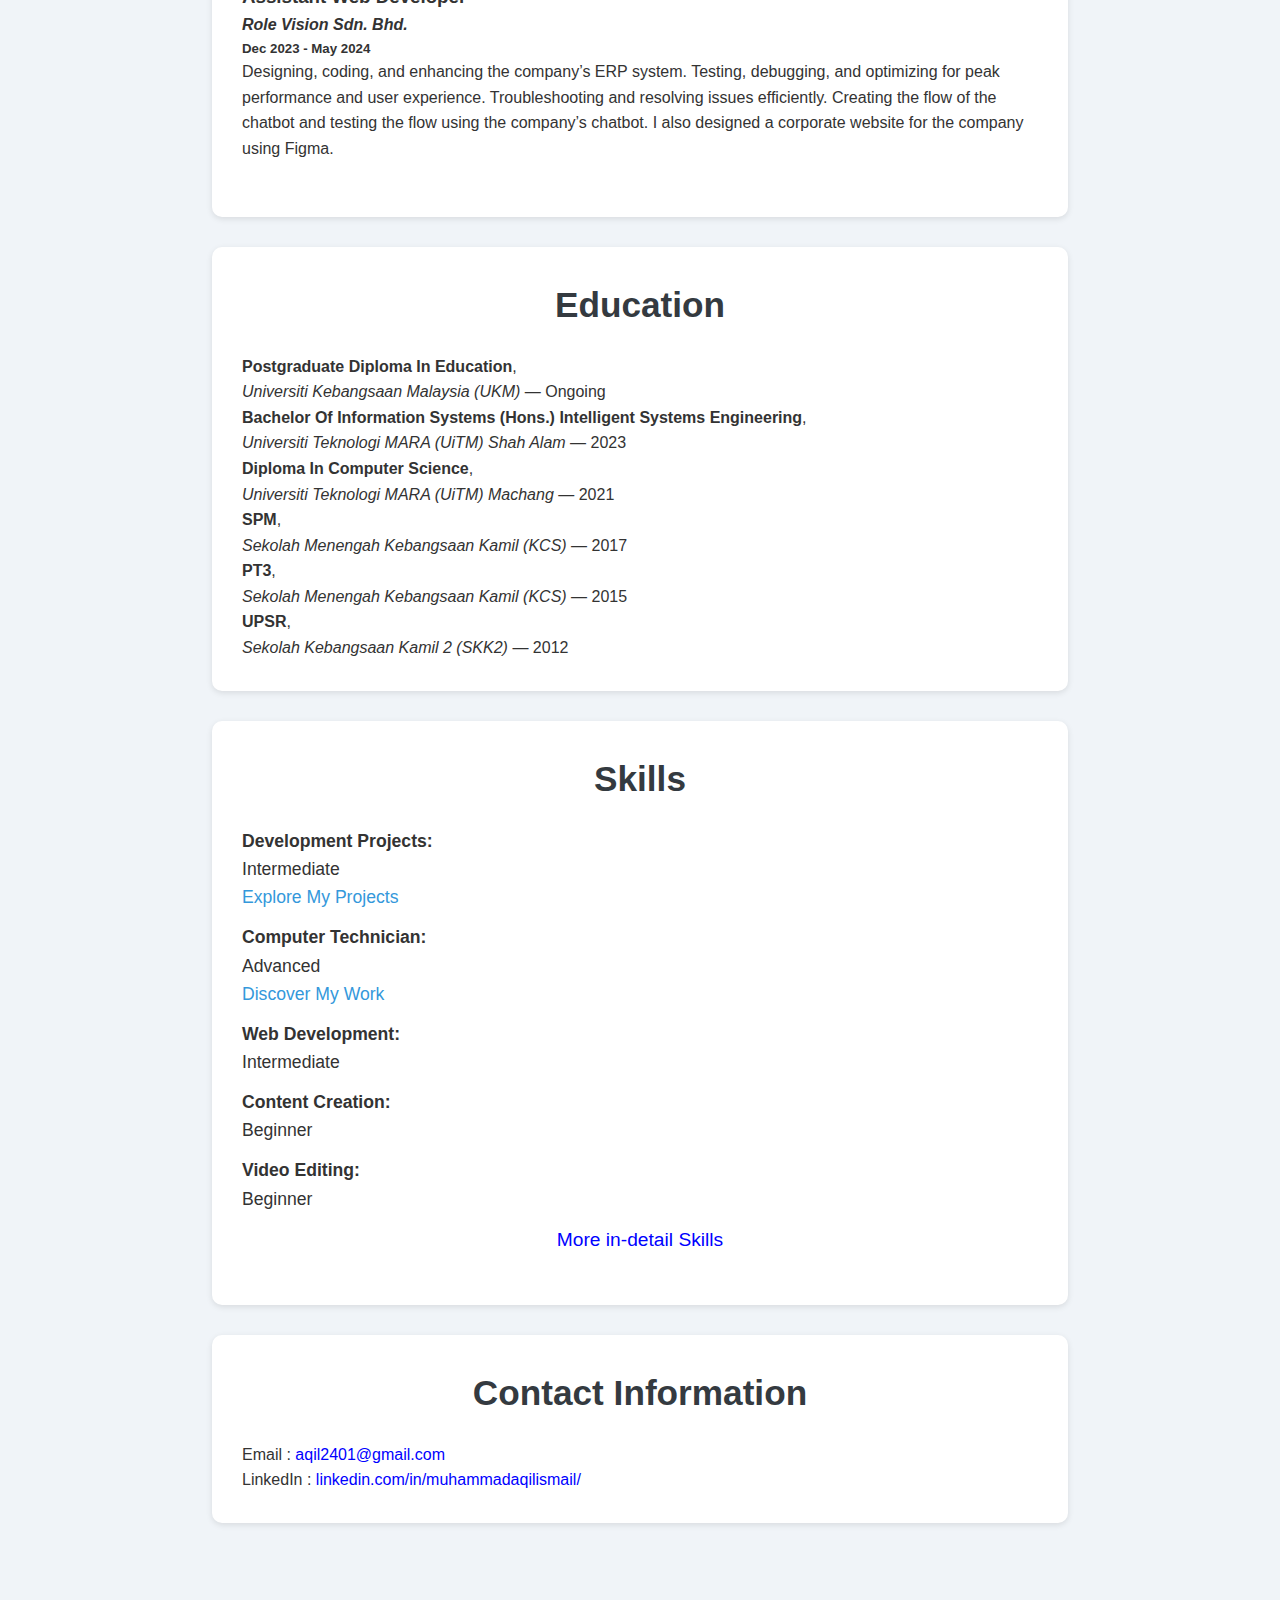
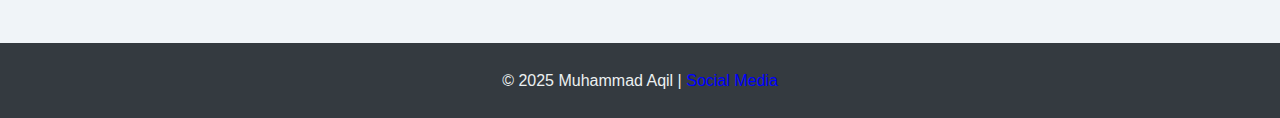
==== commit e51321f0: "Update index.html" ====
--- a/index.html
+++ b/index.html
@@ -44,13 +44,13 @@
       <h2>Work Experience</h2>
       <div class="job">
       <h3>Video Editor</h3>
-      <h4>Dakwah Digital Network Sdn. Bhd. (BeDaie)</h4>
-      <h4><i>Jul 2024 - Oct 2024</i></h4>
+      <h4><i>Dakwah Digital Network Sdn. Bhd. (BeDaie)</i></h4>
+      <h5>Jul 2024 - Oct 2024</h5>
       <p>Edited TikTok affiliate videos to make them more engaging and effective for promoting the company’s book sales and managed their uploads to TikTok. Worked on editing religious class videos, adding subtitles and applying creative enhancements, particularly for Tajwid classes.</p><br>
       
       <h3>Assistant Web Developer</h3>
-      <h4>Role Vision Sdn. Bhd.</h4>
-      <h4><i>Dec 2023 - May 2024</i></h4>
+      <h4><i>Role Vision Sdn. Bhd.</i></h4>
+      <h5>Dec 2023 - May 2024</h5>
       <p>Designing, coding, and enhancing the company’s ERP system. Testing, debugging, and optimizing for peak performance and user experience. Troubleshooting and resolving issues efficiently. Creating the flow of the chatbot and testing the flow using the company’s chatbot. I also designed a corporate website for the company using Figma.</p><br>
       </div>
     </section>
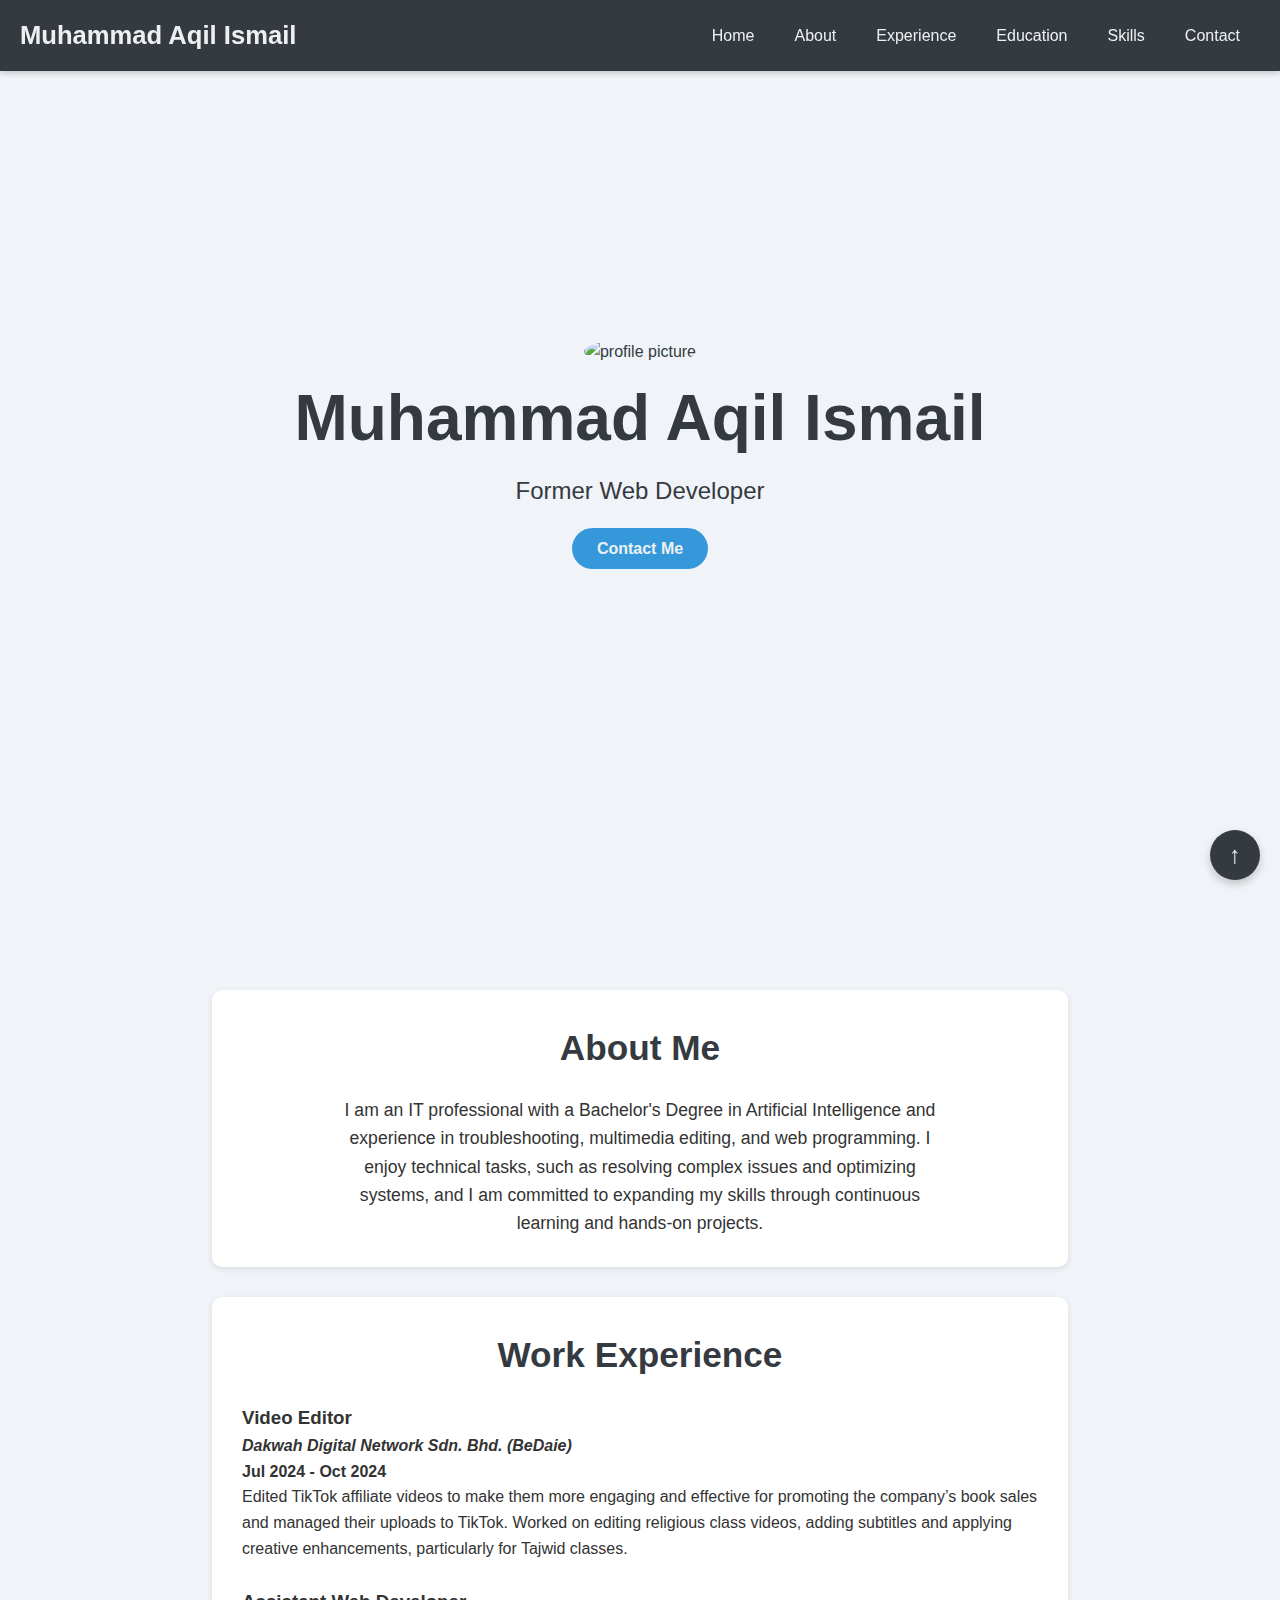
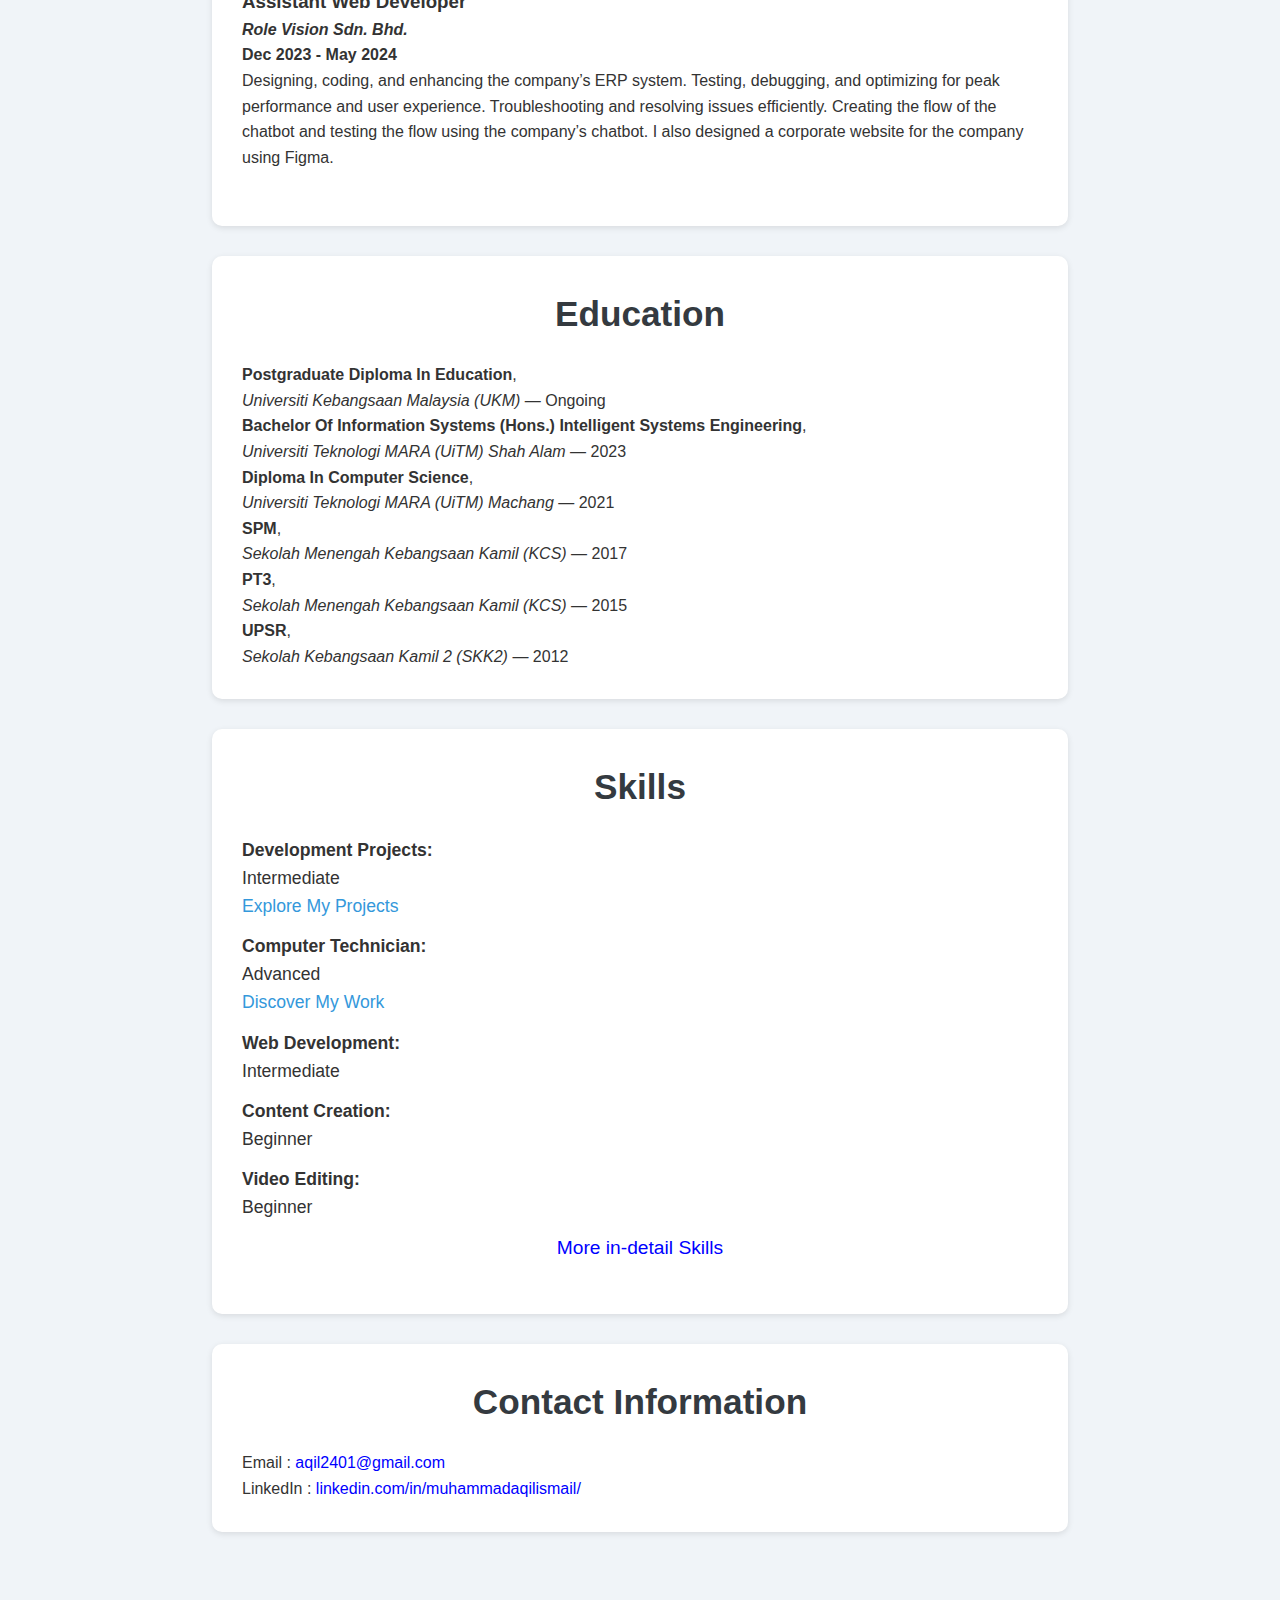
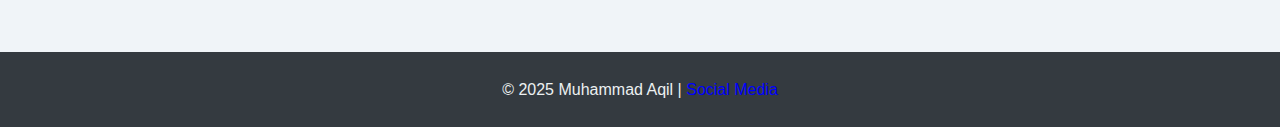
==== commit f0f3ee0d: "Update index.html" ====
--- a/index.html
+++ b/index.html
@@ -45,12 +45,12 @@
       <div class="job">
       <h3>Video Editor</h3>
       <h4><i>Dakwah Digital Network Sdn. Bhd. (BeDaie)</i></h4>
-      <h5>Jul 2024 - Oct 2024</h5>
+      <h4>Jul 2024 - Oct 2024</h4>
       <p>Edited TikTok affiliate videos to make them more engaging and effective for promoting the company’s book sales and managed their uploads to TikTok. Worked on editing religious class videos, adding subtitles and applying creative enhancements, particularly for Tajwid classes.</p><br>
       
       <h3>Assistant Web Developer</h3>
       <h4><i>Role Vision Sdn. Bhd.</i></h4>
-      <h5>Dec 2023 - May 2024</h5>
+      <h4>Dec 2023 - May 2024</h4>
       <p>Designing, coding, and enhancing the company’s ERP system. Testing, debugging, and optimizing for peak performance and user experience. Troubleshooting and resolving issues efficiently. Creating the flow of the chatbot and testing the flow using the company’s chatbot. I also designed a corporate website for the company using Figma.</p><br>
       </div>
     </section>
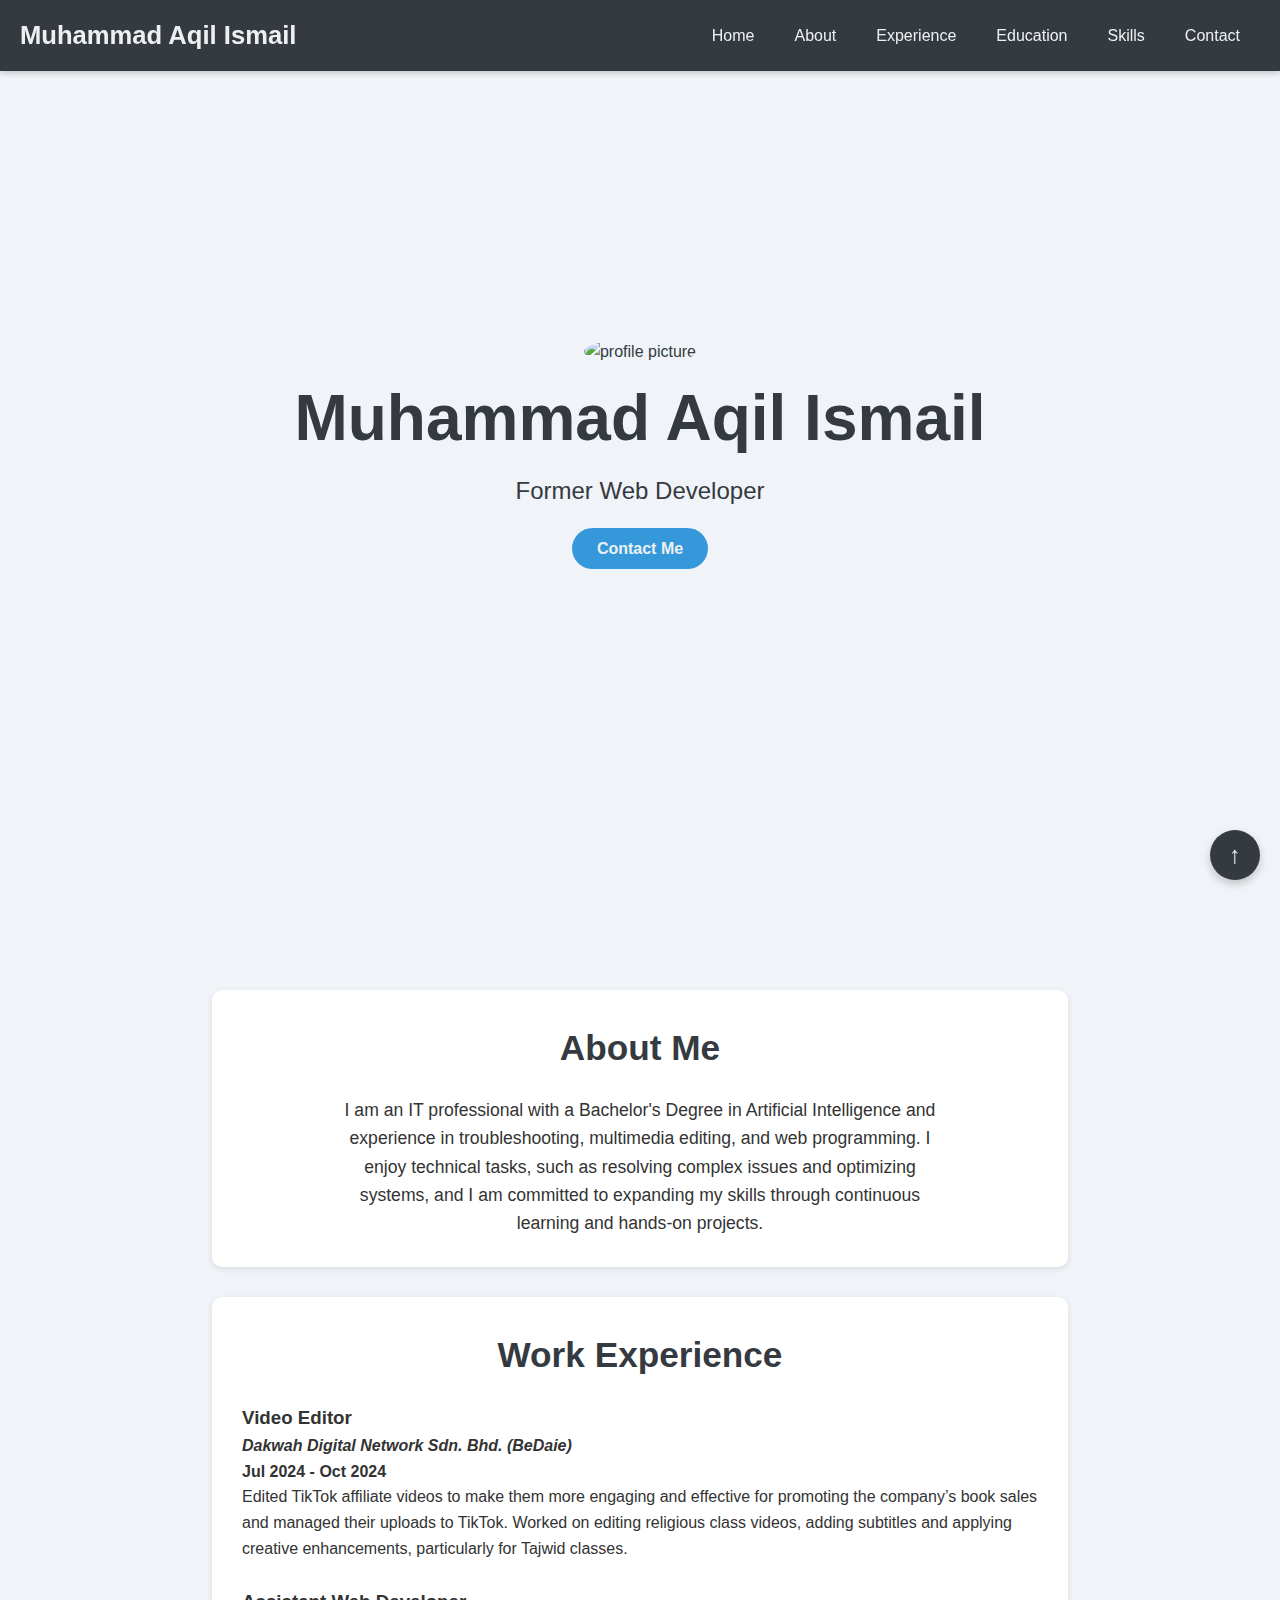
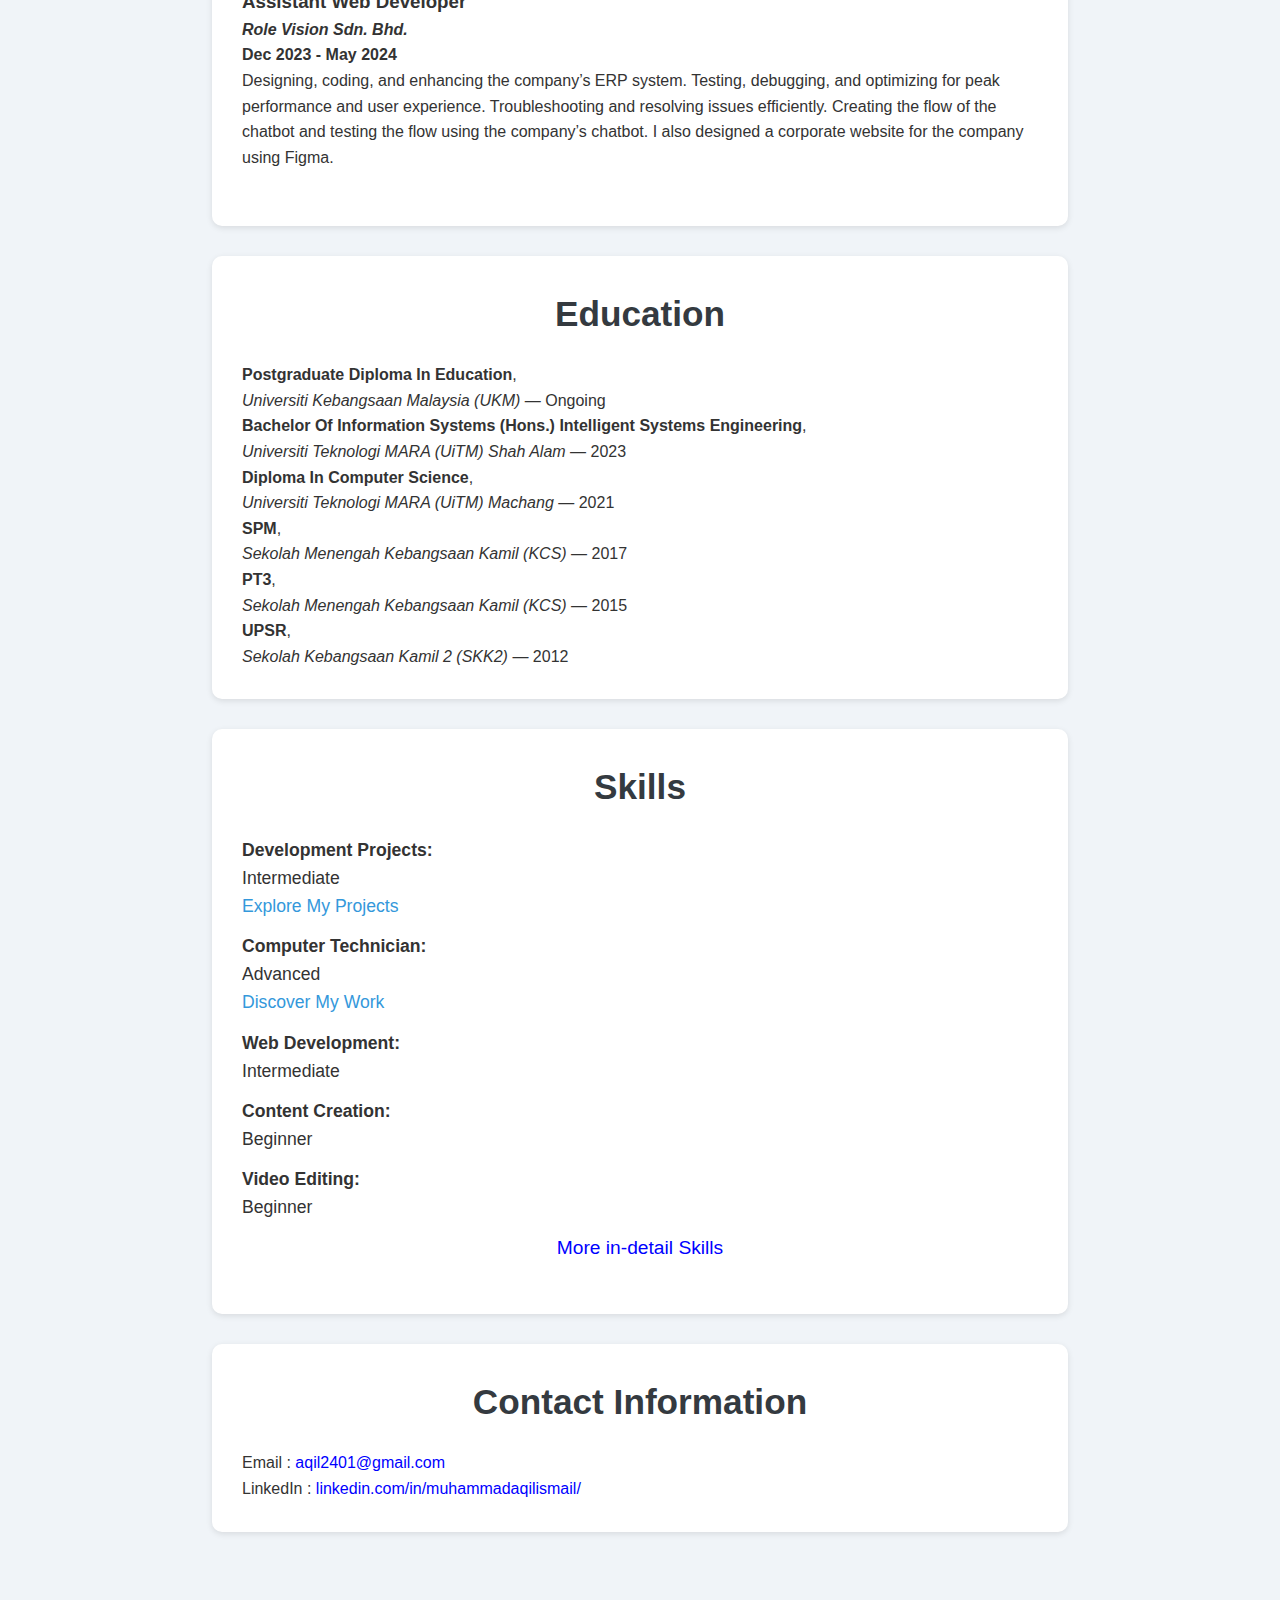
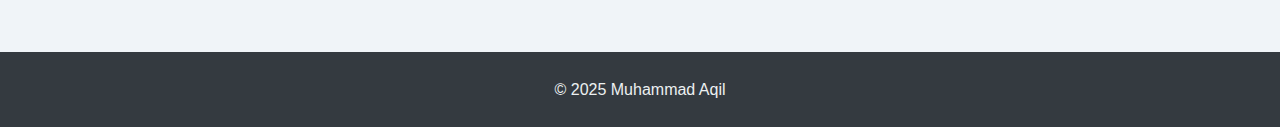
==== commit 68b73d9d: "Update index.html" ====
--- a/index.html
+++ b/index.html
@@ -88,7 +88,7 @@
   </div>
 
   <footer class="footer">
-    &copy; 2025 Muhammad Aqil | <a href='https://blankedwave.github.io/' class='text-blue'>Social Media</a>
+    &copy; 2025 Muhammad Aqil
   </footer>
 
   <button class="back-to-top" onclick="scrollToTop()">↑</button>
